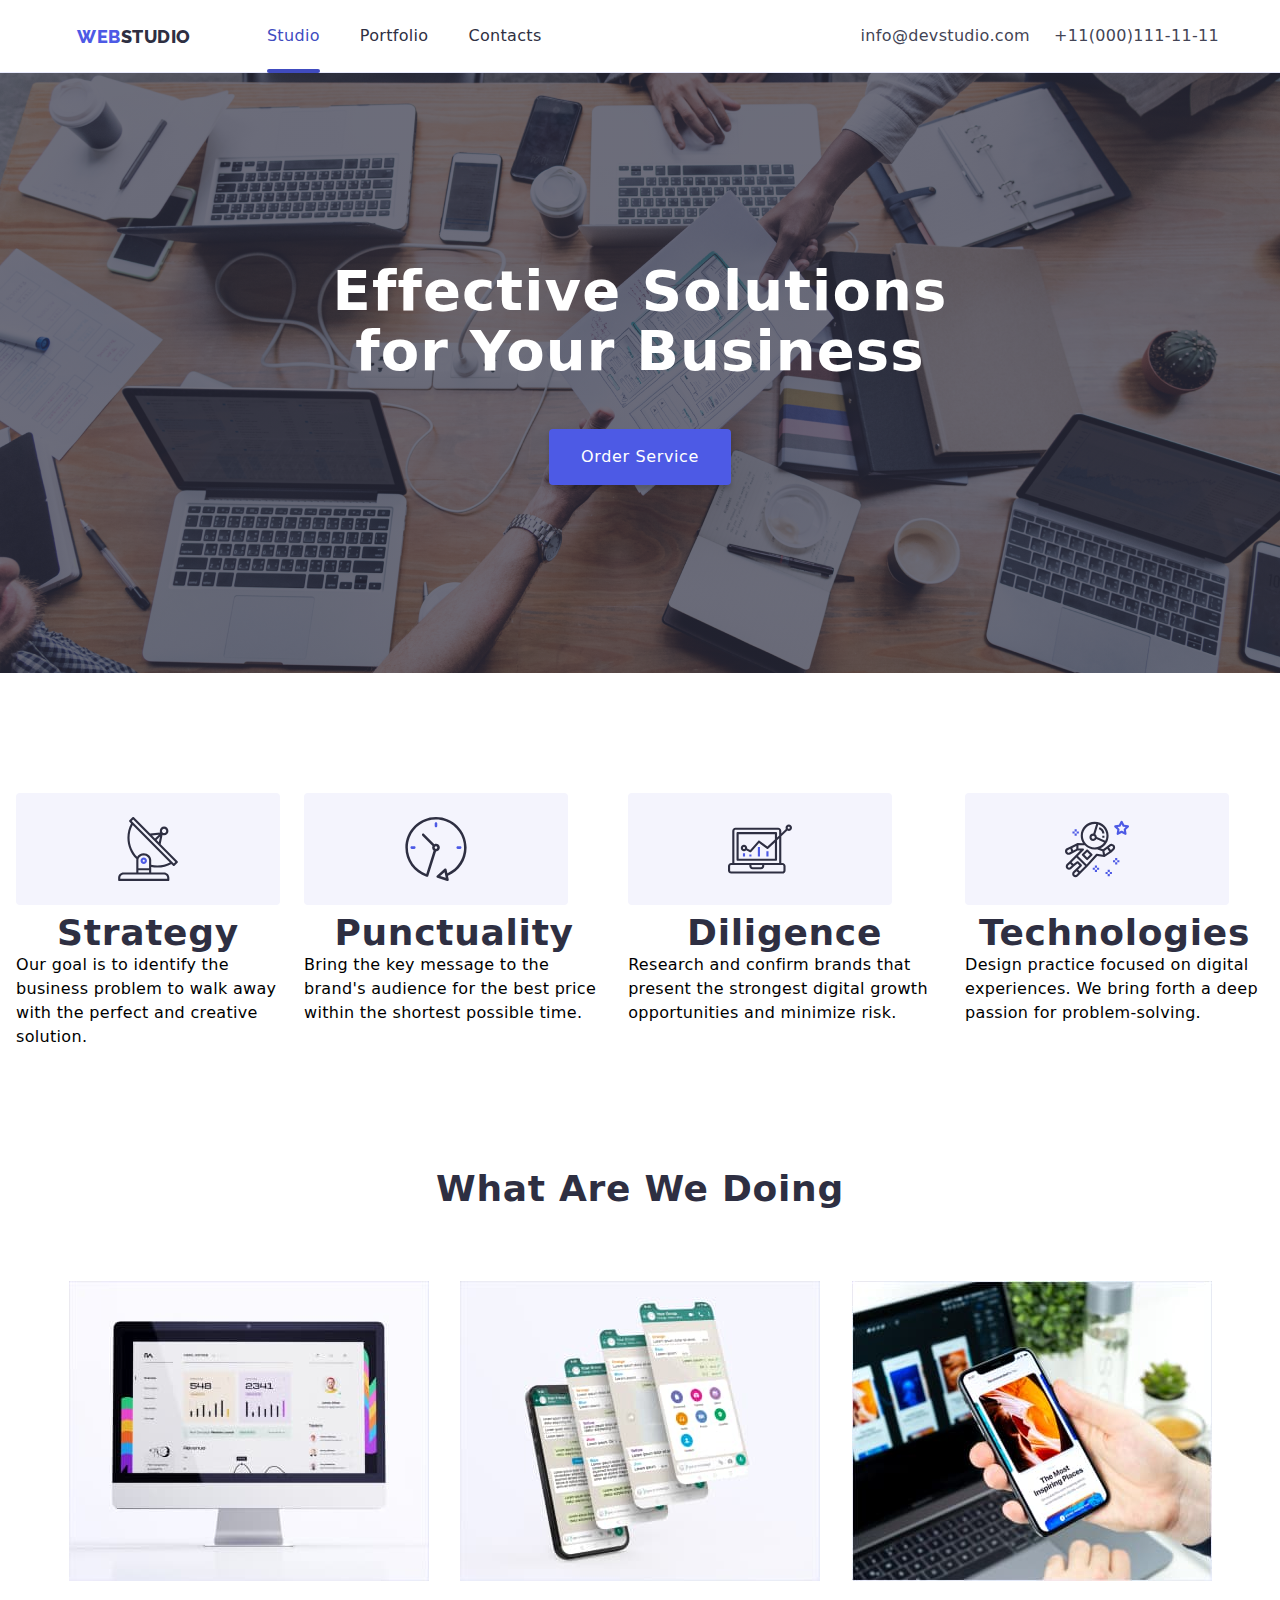
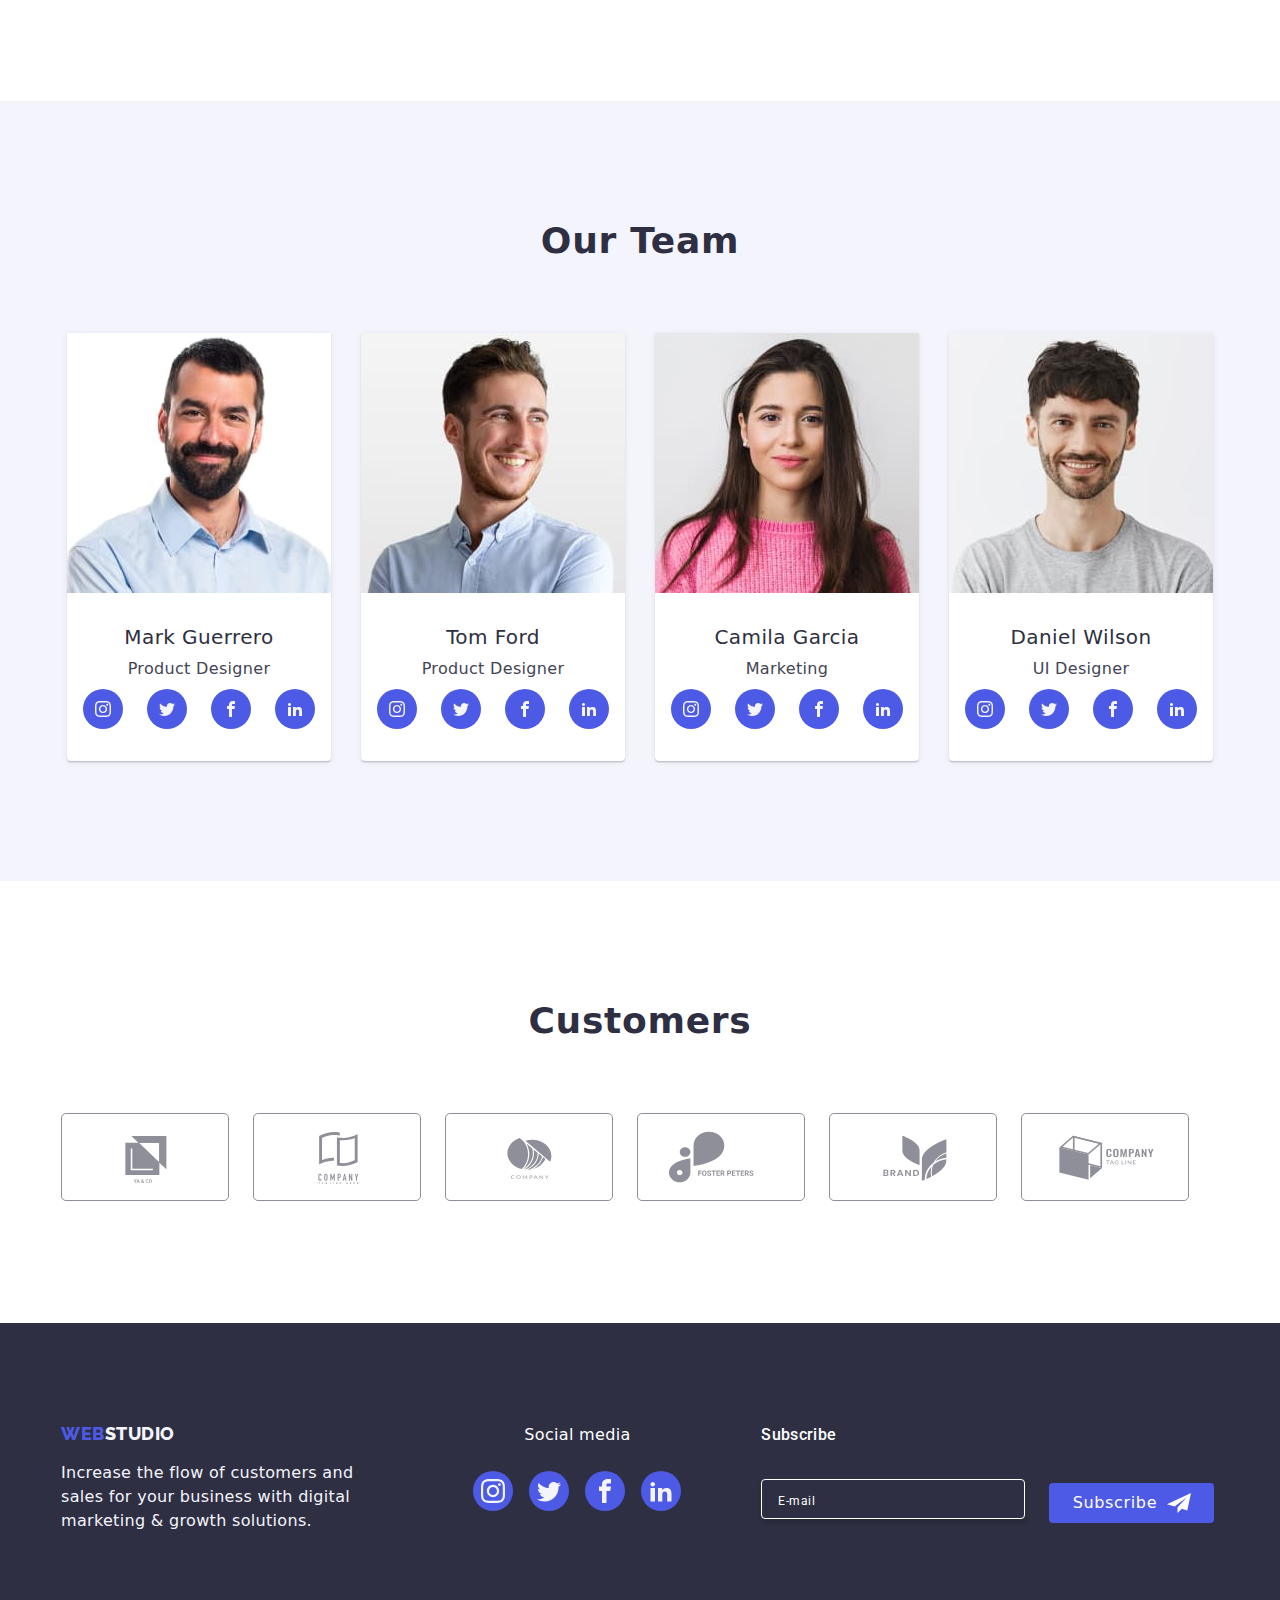
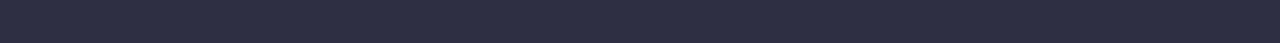
==== index.html @ 7d0b0506 "in prog1" ====
<!DOCTYPE html>
<html lang="en">
  <head>
    <meta charset="UTF-8" />
    <meta name="viewport" content="width=device-width, initial-scale=1.0" />
    <title>Homework 7</title>

    <!-- CSS -->
    <link rel="stylesheet" href="./css/styles.css" />

    <!-- FONTS -->
    <link
      href="https://fonts.googleapis.com/css2?family=Raleway:wght@800&family=Roboto:wght@400;500;700;900&display=swap"
      rel="stylesheet"
    />

    <!-- CSS Normalize -->
    <link
      rel="stylesheet"
      href="https://cdnjs.cloudflare.com/ajax/libs/modern-normalize/2.0.0/modern-normalize.min.css"
    />
  </head>
  <body>
    <header class="header">
      <div class="container header-container">
        <nav class="header-nav">
          <a href="./index.html" class="header-logo link">
            <span class="header-logo-web">WEB</span>STUDIO
          </a>
          <ul class="header-list list">
            <li class="header-list-item">
              <a class="header-link link current" href="./index.html"
                >Studio</a
              >
            </li>
            <li class="header-list-item">
              <a class="header-link link" href="./portfolio.html">Portfolio</a>
            </li>
            <li class="header-list-item">
              <a class="header-link link" href="#">Contacts</a>
            </li>
          </ul>
        </nav>

        <ul class="header-contacts list">
          <li class="header-contatcs-item">
            <a
              class="header-contacts-link link"
              href="mailto:info@devstudio.com"
              >info@devstudio.com</a
            >
          </li>
          <li class="header-contacts-item">
            <a class="header-contacts-link link" href="tel:+110001111111"
              >+11(000)111-11-11</a
            >
          </li>
        </ul>

        <!-- Hamburger Menu Open -->
      <button
        class="menu-toggle js-open-menu"
        aria-expanded="false"
        aria-controls="mobile-menu"
      >
        <svg class="menu-icon" width="32" height="32">
          <use href="./images/icons.svg#icon-hamburger-open"></use>
        </svg>
      </button>

      <!-- Hamburger Menu Close Icon and Navigation -->
      <div class="menu-container js-menu-container" id="mobile-menu">
        <!-- Hamburger Menu Close Icon -->
        <button class="menu-toggle js-close-menu">
          <svg width="32" height="32">
            <use href="./images/icons.svg#icon-hamburger-close"></use>
          </svg>
        </button>

        <!-- Mobile Navigation -->
        <ul class="mob-menu-list list">
            <li class="mob-menu-list-item">
              <a class="mob-menu-link link current" href="./index.html"
                >Studio</a
              >
            </li>
            <li class="mob-menu-list-item">
              <a class="mob-menu-link link" href="./portfolio.html">Portfolio</a>
            </li>
            <li class="mob-menu-list-item">
              <a class="mob-menu-link link" href="#">Contacts</a>
            </li>
          </ul>

          <!-- Mobile Contacts Address -->
          <ul class="mob-contacts list">
          <li class="mob-contacts-item">
            <a class="mob-contacts-link current link" href="tel:+110001111111"
              >+11(000)111-11-11</a
            >
          </li>
          <li class="mob-contacts-item">
            <a
              class="mob-contacts-link link"
              href="mailto:info@devstudio.com"
              >info@devstudio.com</a
            >
          </li>
        </ul>

        <!-- Mobile Social list -->
        <ul class="mob-social list">
                  <li class="mob-social-list">
                    <a
                      class="mob-social-link link"
                      href="https://instagram.com"
                      target="_blank"
                      rel="noopener noreferrer"
                    >
                      <svg class="mob-social-link-box" width="32" height="32">
                        <use href="./images/icons.svg#instagram"></use>
                      </svg>
                    </a>
                  </li>
                  <li class="mob-social-list">
                    <a
                      class="mob-social-link link"
                      href="https://twitter.com"
                      target="_blank"
                      rel="noopener noreferrer"
                    >
                      <svg class="mob-social-link-box" width="32" height="32">
                        <use href="./images/icons.svg#twitter"></use>
                      </svg>
                    </a>
                  </li>
                  <li class="mob-social-list">
                    <a
                      class="mob-social-link link"
                      href="https://facebook.com"
                      target="_blank"
                      rel="noopener noreferrer"
                    >
                      <svg class="mob-social-link-box" width="32" height="32">
                        <use href="./images/icons.svg#facebook"></use>
                      </svg>
                    </a>
                  </li>
                  <li class="mob-social-list">
                    <a
                      class="mob-social-link link"
                      href="https://linkedin.com"
                      target="_blank"
                      rel="noopener noreferrer"
                    >
                      <svg class="mob-social-link-box" width="32" height="32">
                        <use href="./images/icons.svg#linkedin"></use>
                      </svg>
                    </a>
                  </li>
                </ul>
      </div>
    </header>
    <main>
      <!--Section 1-->
      <section class="hero hero-section">
        <div class="container hero-container">
          <h1 class="hero-title">
            Effective Solutions<br />
            for Your Business
          </h1>

          <button class="hero-button button" type="button" data-modal-open>
            Order Service
          </button>
        </div>
      </section>
      <!--Section 2-->
      <section class="section">
        <div class="container benefits-container">
          <ul class="section-list benefits-list list">
            <li class="section-item benefits-item">
              <div class="benefits-svg-box">
                <svg class="benefits-icon-svg" width="64" height="64">
                  <use href="./images/icons.svg#antenna"></use>
                </svg>
              </div>
              <h3 class="section-item-title title">Strategy</h3>
              <p class="section-item-text text">
                Our goal is to identify the business problem to walk away with
                the perfect and creative solution.
              </p>
            </li>
            <li class="section-item">
              <div class="benefits-svg-box">
                <svg lass="benefits-icon-svg" width="64" height="64">
                  <use href="./images/icons.svg#clock"></use>
                </svg>
              </div>
              <h3 class="section-item-title title">Punctuality</h3>
              <p class="section-item-text text">
                Bring the key message to the brand's audience for the best price
                within the shortest possible time.
              </p>
            </li>
            <li class="section-item">
              <div class="benefits-svg-box">
                <svg lass="benefits-icon-svg" width="64" height="64">
                  <use href="./images/icons.svg#diagram"></use>
                </svg>
              </div>
              <h3 class="section-item-title title">Diligence</h3>
              <p class="section-item-text text">
                Research and confirm brands that present the strongest digital
                growth opportunities and minimize risk.
              </p>
            </li>
            <li class="section-item">
              <div class="benefits-svg-box">
                <svg lass="benefits-icon-svg" width="64" height="64">
                  <use href="./images/icons.svg#astronaut"></use>
                </svg>
              </div>
              <h3 class="section-item-title title">Technologies</h3>
              <p class="section-item-text text">
                Design practice focused on digital experiences. We bring forth a
                deep passion for problem-solving.
              </p>
            </li>
          </ul>
        </div>
      </section>
      <!--Section 3-->
      <section class="section section-no-top-padding">
        <div class="container">
          <h2 class="section-title title">What Are We Doing</h2>
          <ul class="section-list list">
            <li class="section-item">
              <img
                src="./images/Monitor.jpg"
                alt="monitor with graphs and charts"
                width="360"
                height="300"
              />
            </li>
            <li class="section-item">
              <img
                src="./images/mobilephone.jpg"
                alt="mobile phone"
                width="360"
                height="300"
              />
            </li>
            <li class="section-item">
              <img
                src="./images/laptopandphone.jpg"
                alt="laptop and phone"
                width="360"
                height="300"
              />
            </li>
          </ul>
        </div>
      </section>
      <!--Section 4-->
      <section class="section section-grey">
        <div class="container team-container">
          <h2 class="section-title title">Our Team</h2>
          <ul class="section-list list">
            <li class="section-list-item">
              <img
                srcset="./images/Mark.jpg 1x,
                ./images/Mark-@2x.jpg 2x"

                src="./images/Mark.jpg"
                alt="Mark Guererro"
                width="264"
                height="260"
              />
              <div class="section-item-wrap">
                <h3 class="section-item-name title">Mark Guerrero</h3>
                <p class="section-item-position text">Product Designer</p>
                <ul class="team-social list">
                  <li class="team-social-list">
                    <a
                      class="team-social-link link"
                      href="https://instagram.com"
                      target="_blank"
                      rel="noopener noreferrer"
                    >
                      <svg class="team-social-link-box" width="32" height="32">
                        <use href="./images/icons.svg#instagram"></use>
                      </svg>
                    </a>
                  </li>
                  <li class="team-social-list">
                    <a
                      class="team-social-link link"
                      href="https://twitter.com"
                      target="_blank"
                      rel="noopener noreferrer"
                    >
                      <svg class="team-social-link-box" width="32" height="32">
                        <use href="./images/icons.svg#twitter"></use>
                      </svg>
                    </a>
                  </li>
                  <li class="team-social-list">
                    <a
                      class="team-social-link link"
                      href="https://facebook.com"
                      target="_blank"
                      rel="noopener noreferrer"
                    >
                      <svg class="team-social-link-box" width="32" height="32">
                        <use href="./images/icons.svg#facebook"></use>
                      </svg>
                    </a>
                  </li>
                  <li class="team-social-list">
                    <a
                      class="team-social-link link"
                      href="https://linkedin.com"
                      target="_blank"
                      rel="noopener noreferrer"
                    >
                      <svg class="team-social-link-box" width="32" height="32">
                        <use href="./images/icons.svg#linkedin"></use>
                      </svg>
                    </a>
                  </li>
                </ul>
              </div>
            </li>
            <!--  -->
            <li class="section-list-item">
              <img
                srcset="./images/Tom.jpg 1x,
                ./images/Tom-@2x.jpg 2x"

                src="./images/Tom.jpg"
                alt="Tom Ford"
                width="264"
                height="260"
              />
              <div class="section-item-wrap">
                <h3 class="section-item-name title">Tom Ford</h3>
                <p class="section-item-position text">Product Designer</p>
                <ul class="team-social list">
                  <li class="team-social-list">
                    <a href="#" class="team-social-link">
                      <svg class="team-social-link-box">
                        <use href="./images/icons.svg#instagram"></use>
                      </svg>
                    </a>
                  </li>
                  <li class="">
                    <a href="#" class="team-social-link">
                      <svg class="team-social-link-box">
                        <use href="./images/icons.svg#twitter"></use>
                      </svg>
                    </a>
                  </li>
                  <li class="">
                    <a href="#" class="team-social-link">
                      <svg class="team-social-link-box">
                        <use href="./images/icons.svg#facebook"></use>
                      </svg>
                    </a>
                  </li>
                  <li class="">
                    <a href="#" class="team-social-link">
                      <svg class="team-social-link-box">
                        <use href="./images/icons.svg#linkedin"></use>
                      </svg>
                    </a>
                  </li>
                </ul>
              </div>
            </li>
            <li class="section-list-item">
              <img
                srcset="./images/Camila.jpg 1x,
                ./images/Camila-@2x.jpg 2x"

                src="./images/Camila.jpg"
                alt="Camila Garcia"
                width="264"
                height="260"
              />
              <div class="section-item-wrap">
                <h3 class="section-item-name title">Camila Garcia</h3>
                <p class="section-item-position text">Marketing</p>
                <ul class="team-social list">
                  <li class="">
                    <a href="#" class="team-social-link">
                      <svg class="team-social-link-box" width="32" height="32">
                        <use href="./images/icons.svg#instagram"></use>
                      </svg>
                    </a>
                  </li>
                  <li class="">
                    <a href="#" class="team-social-link">
                      <svg class="team-social-link-box" width="32" height="32">
                        <use href="./images/icons.svg#twitter"></use>
                      </svg>
                    </a>
                  </li>
                  <li class="">
                    <a href="#" class="team-social-link">
                      <svg class="team-social-link-box" width="32" height="32">
                        <use href="./images/icons.svg#facebook"></use>
                      </svg>
                    </a>
                  </li>
                  <li class="">
                    <a href="#" class="team-social-link">
                      <svg class="team-social-link-box" width="32" height="32">
                        <use href="./images/icons.svg#linkedin"></use>
                      </svg>
                    </a>
                  </li>
                </ul>
              </div>
            </li>
            <li class="section-list-item">
              <img
                srcset="./images/Daniel.jpg 1x,
                ./images/Daniel@2x.jpg 2x"

                src="./images/Daniel.jpg"
                alt="Daniel Wilson"
                width="264"
                height="260"
              />
              <div class="section-item-wrap">
                <h3 class="section-item-name title">Daniel Wilson</h3>
                <p class="section-item-position text">UI Designer</p>
                <ul class="team-social list">
                  <li class="">
                    <a href="#" class="team-social-link">
                      <svg class="team-social-link-box" width="32" height="32">
                        <use href="./images/icons.svg#instagram"></use>
                      </svg>
                    </a>
                  </li>
                  <li class="">
                    <a href="#" class="team-social-link">
                      <svg class="team-social-link-box" width="32" height="32">
                        <use href="./images/icons.svg#twitter"></use>
                      </svg>
                    </a>
                  </li>
                  <li class="">
                    <a href="#" class="team-social-link">
                      <svg class="team-social-link-box" width="32" height="32">
                        <use href="./images/icons.svg#facebook"></use>
                      </svg>
                    </a>
                  </li>
                  <li class="">
                    <a href="#" class="team-social-link">
                      <svg class="team-social-link-box" width="32" height="32">
                        <use href="./images/icons.svg#linkedin"></use>
                      </svg>
                    </a>
                  </li>
                </ul>
              </div>
            </li>
          </ul>
        </div>
      </section>

      <!-- Customers Section -->
<section class="section">
    <div class="container">
      <h2 class="section-title customers-title">Customers</h2>
    <ul class="customers-list list">
    <li class="customers-list-item">
     <a class="customers-box link" href="">
      <svg class="customers-box-svg">
        <use href="./images/icons.svg#customer-1"></use>
      </svg>
     </a> 
    </li>

    <li class="customers-list-item">
     <a class="customers-box" href="">
      <svg class="customers-box-svg">
        <use href="./images/icons.svg#customer-2"></use>
      </svg>
     </a> 
    </li>

    <li class="customers-list-item">
     <a class="customers-box" href="">
      <svg class="customers-box-svg">
        <use href="./images/icons.svg#customer-3"></use>
      </svg>
     </a> 
    </li>

    <li class="customers-list-item">
     <a class="customers-box" href="">
      <svg class="customers-box-svg">
        <use href="./images/icons.svg#customer-4"></use>
      </svg>
     </a> 
    </li>

    <li class="customers-list-item">
     <a class="customers-box" href="">
      <svg class="customers-box-svg" >
        <use href="./images/icons.svg#customer-5"></use>
      </svg>
     </a> 
    </li>
    <li class="customers-list-item">
     <a class="customers-box" href="">
      <svg class="customers-box-svg">
        <use href="./images/icons.svg#customer-6"></use>
      </svg>
     </a> 
    </li>
    </div>
  </ul>
</section>
    </main>
  </body>
  <!--Footer-->
  <footer class="footer">
    <div class="footer-container container">
      <div class="footer-logo-wrapper list">
        <li class="footer-list-item">
      <a href="./index.html" class="footer-logo link">
        <span class="footer-logo-web">WEB</span>STUDIO
      </a>
      <p class="footer-text text">
        Increase the flow of customers and<br />
        sales for your business with digital<br />
        marketing & growth solutions.
      </p>
        </li>
      </div>
      <div class="footer-socials">
        <p class="footer-socials-text text">Social media</p>
      <ul class="footer-list list">
        <li class="footer-socials-list">
          <a href="#" class="footer-socials-link">
            <svg class="footer-socials-link-box" width="32" height="32">
              <use href="./images/icons.svg#instagram"></use>
            </svg>
          </a>
        </li>

        <li class="footer-socials-list">
          <a href="#" class="footer-socials-link">
            <svg class="footer-socials-link-box" width="32" height="32">
              <use href="./images/icons.svg#twitter"></use>
            </svg>
          </a>
        </li>

        <li class="footer-socials-list">
          <a href="#" class="footer-socials-link">
            <svg class="footer-socials-link-box" width="32" height="32">
              <use href="./images/icons.svg#facebook"></use>
            </svg>
          </a>
        </li>

        <li class="footer-socials-list">
          <a href="#" class="footer-socials-link">
            <svg class="footer-socials-link-box" width="32" height="32">
              <use href="./images/icons.svg#linkedin"></use>
            </svg>
          </a>
        </li>
      </ul>
      </div>
    

    <!-- FOOTER FORM -->
    <div class="footer-form-part form">
      <p class="footer-form-label">Subscribe</p>
    <form class="footer-form" name="footer-form">
      <!-- Email -->
          <label class="footer-form-field">  
            <input class="footer-form-input" 
            type="email" 
            name="user-email" 
            placeholder="E-mail"
            required/> 
          </label>
        
      <!-- Footer Form Button -->
        <button class="footer-form-button button" type="submit">
        Subscribe
            <svg class="footer-subscribe-icon" width="24" height="24">
              <use href="./images/icons.svg#subscribe-icon"></use>
            </svg>
        </button>
    </form>
    </div>
    </div>
</footer>

<!-- MODAL -->
    <div class="backdrop is-hidden" data-modal>
      <div class="modal">
        <button type="button" class="modal-close" data-modal-close>
          <svg class="modal-close-icon" width="8" height="8">
            <use href="./images/icons.svg#icon-close"></use>
          </svg>
        </button>
       
        <!-- Modal form -->
        <p class="modal-title">Leave your contacts and we will call you back</p>
        <form class="modal-form" name="modal-form">
          <!-- Name -->
          <label class="form-field">
            <span class="form-label">Name</span>
            <input 
            class="form-input" 
            type="text" 
            name="user-name" required/>
            <svg class="form-icon" width="18" height="18">
              <use href="./images/icons.svg#icon-name"></use>
            </svg>
          </label>

          <!-- Phone -->
          <label class="form-field">
            <span class="form-label">Phone</span>
            <input class="form-input" type="tel" name="user-phone" required/>
            <svg class="form-icon" width="18" height="18">
              <use href="./images/icons.svg#icon-phone"></use>
            </svg>
          </label>

          <!-- Email -->
          <label class="form-field">
            <span class="form-label">Email</span>
            <input class="form-input" type="email" name="user-email" required/>
            <svg class="form-icon" width="18" height="18">
              <use href="./images/icons.svg#icon-email"></use>
            </svg>
          </label>

          <!--  Comments -->
          <label class="form-field">
            <span class="form-label">Comments</span>
            <textarea
              class="form-textarea"
              name="user-feedback"
              rows="8"
              placeholder="Text input"
            ></textarea>
          </label>

          <!-- Terms and Privacy Policy -->
          <label class="form-agreement">
            <input class="form-checkbox visually-hidden" type="checkbox" 
            name="user-terms"/>
            <svg class="form-checkbox-icon" width="16" height="16">
              <use href="./images/icons.svg#icon-checkbox"></use>
            </svg>
            <span class="form-term-accept">I accept the terms and conditions of the
              <a class="form-terms" href="">Privacy Policy</a></span>
          </label>

          <!-- Form Button -->
          <button class="button button-center" type="submit">Send</button>
        </form>
      </div>
    </div>

    <!-- MODAL SCRIPT -->
    <script src="./js/modal.js"></script>

    <!-- HAMBURGER MENU SCRIPT -->
    <script src="./js/mobile-menu.js"></script>

     <!-- AOS SCRIPTS -->
    <script src="https://unpkg.com/aos@2.3.1/dist/aos.js"></script>

    <!-- INITIALIZE AOS -->
    <script>
      AOS.init();
    </script>

</body>
</html>
---- css/styles.css ----
/* CSS Variable */
:root {
  --iris-color: #4d5ae5;
  --navyblue-color: #2e2f42;
  --slate-color: #434455;
  --white-color: #ffffff;
  --cloud-color: #f4f4fd;
  --ocean-color: #404bbf;
  --cornflower-color: #e7e9fc;
  --dairy-color: #fcfcfc;
  --lightslate-color: #8e8f99;
}

/* CSS Reset */
p,
h1,
h2,
h3,
h4,
h5,
h6 {
  margin: 0;
}
ul,
ol {
  margin: 0;
  padding: 0;
}
img {
  display: block;
  /* width: 100% --> the image will take up the full width of its parent container */
  width: 100%;
  /* max-width: 100% --> ensures that the image will not exceed its original size */
  max-width: 100%;
  height: auto;
}
/* END of CSS Reset */

.container {
  /* mobile first approah */
  width: 428px;
  /* padding-left: 15px;
  padding-right: 15px; */
  margin: 0 auto;
  /* border: 2px solid red; */

  @media screen and (min-width: 768px) {
    width: 768px;
  }

  @media screen and (min-width: 1158px) {
    width: 1158px;
  }

  /* width: 1158px;
  padding: 0 15px;
  margin: 0 auto; */
}

body {
  font-family: "Roboto", sans-serif;
  font-size: 16px;
  font-style: normal;
  font-weight: 400;
  line-height: 24px;
  letter-spacing: 0.32px;
}
/* Gen. Styles */
.list {
  list-style: none;
}
.link {
  text-decoration: none;
  color: var(--navyblue-color);
}
.button {
  cursor: pointer;
  background-color: var(--iris-color);
  border-radius: 4px;
  font-size: 16px;
  font-style: normal;
  font-weight: 500;
  line-height: 24px;
  letter-spacing: 0.64px;
  border: none;
  display: flex;
  align-items: center;
}

.section-title {
  font-size: 36px;
  font-style: normal;
  font-weight: 700;
  line-height: 40px;
  letter-spacing: 0.72px;
  text-transform: capitalize;
}
.title {
  font-size: 20px;
  font-weight: 500;
  letter-spacing: 0.4px;
}
/* Header */
.header {
  background-color: var(--white-color);
  border-bottom: 1px solid var(--cornflower-color);
}

.header-container {
  display: flex;
  align-items: center;
  justify-content: space-between;
  height: 70px;
  margin-left: 16px;

  @media screen and (min-width: 768px) {
    height: 72px;
  }

  @media screen and (min-width: 1158px) {
    margin-left: auto;
  }
}

.header-nav {
  display: flex;
  align-items: center;
}

.header-list {
  display: none;

  @media screen and (min-width: 768px) {
    display: flex;
    margin-left: 120px;
    gap: 40px;
  }

  @media screen and (min-width: 1158px) {
    display: flex;
    gap: 40px;
    margin-left: 76px;
  }
}

.header-logo {
  color: var(--navyblue-color);
  font-family: "Raleway", sans-serif;
  font-size: 18px;
  font-style: normal;
  font-weight: 800;
  line-height: 21px;
  letter-spacing: 0.54px;
  text-transform: uppercase;
  transition: color 250ms cubic-bezier(0.4, 0, 0.2, 1);
  margin-left: 16px;
}
.header-logo:hover,
.header-logo:focus {
  color: var(--iris-color);
}
.header-logo-web {
  color: var(--iris-color);
}

.current {
  position: relative;
  color: var(--ocean-color);
}

.current::after {
  border: 2px solid var(--ocean-color);
  background-color: var(--ocean-color);
  border-radius: 2px;
}

.header-link {
  font-weight: 500;
  display: block;
  padding: 24px 0;
  transition: color 250ms cubic-bezier(0.4, 0, 0.2, 1);
  position: relative;
}

.header-link:hover,
.header-link:focus {
  color: var(--ocean-color);
}

.header-link:after {
  content: "";
  position: absolute;
  width: 100%;
  height: 4px;
  bottom: -1px;
  left: 0;
  border-radius: 2px;
  transition: background-color 250ms cubic-bezier(0.4, 0, 0.2, 1),
    border 250ms cubic-bezier(0.4, 0, 0.2, 1);
  border: 2px solid transparent;
}

.header-link:hover:after {
  bottom: -1px;
  background-color: var(--ocean-color);
  border: 2px solid var(--ocean-color);
}

.header-contacts {
  display: none;

  @media screen and (min-width: 768px) {
    display: flex;
    flex-direction: column;
    justify-content: center;
    text-align: center;
    margin-left: 122px;
  }
  @media screen and (min-width: 1158px) {
    display: flex;
    flex-direction: row;
    justify-content: center;

    gap: 24px;
  }
}

.header-contacts-link {
  display: block;
  /* padding: 24px 0; */
  color: var(--slate-color);
  transition: color 250ms cubic-bezier(0.4, 0, 0.2, 1);

  @media screen and (min-width: 1158px) {
    padding: 24px 0;
  }
}

.header-contacts-link:hover,
.header-contacts-link:focus {
  color: var(--iris-color);
}

/* Hero section */
.hero {
  background-color: var(--navyblue-color);
}

.hero-container {
  display: flex;
  flex-direction: column;
  align-items: center;
}

.hero-section {
  padding-top: 188px;
  padding-bottom: 188px;
  background-image: linear-gradient(
      to right,
      rgba(46, 47, 66, 0.7),
      rgba(46, 47, 66, 0.7)
    ),
    url(../images/hero-bg-m.jpg);
  background-repeat: no-repeat;
  background-position: center;
  background-size: cover;

  /* Mobile 2x */
  @media (min-device-pixel-ratio: 2),
    (min-resolution: 192dpi),
    (min-resolution: 2dppx) {
    background-image: url(../images/hero-bg-m@2x.jpg);
  }

  /* Tablet */
  @media screen and (min-width: 768px) {
    background-image: linear-gradient(
        to right,
        rgba(46, 47, 66, 0.7),
        rgba(46, 47, 66, 0.7)
      ),
      url(../images/hero-bg-t.jpg);
    background-repeat: no-repeat;
    background-position: center;
    background-size: cover;

    /* Tablet 2x */
    @media (min-device-pixel-ratio: 2),
      (min-resolution: 192dpi),
      (min-resolution: 2dppx) {
      background-image: url(../images/hero-bg-t@2x.jpg);
    }
  }

  /* Desktop */
  @media screen and (min-width: 1158px) {
    background-image: linear-gradient(
        to right,
        rgba(46, 47, 66, 0.7),
        rgba(46, 47, 66, 0.7)
      ),
      url(../images/hero-bg-d.png);
    background-repeat: no-repeat;
    background-position: center;
    background-size: cover;

    /* Desktop 2x */
    @media (min-device-pixel-ratio: 2),
      (min-resolution: 192dpi),
      (min-resolution: 2dppx) {
      background-image: url(../images/hero-bg-d@2x.jpg);
    }
  }
}

.hero-title {
  color: var(--white-color);
  font-size: 36px;
  /* font-size: 56px; */
  font-weight: 700;
  line-height: 60px;
  letter-spacing: 1.12px;
  text-align: center;
  margin-bottom: 48px;

  @media screen and (min-width: 768px) {
    font-size: 56px;
  }
  @media screen and (min-width: 1158px) {
    font-size: 56px;
  }
}

.hero-section-button {
  display: flex;
  align-items: center;
}

.hero-button {
  color: var(--white-color);
  font-family: inherit;
  border: 0;
  box-shadow: 0px 4px 4px 0px rgba(0, 0, 0, 0.15);
  padding: 16px 32px;
  align-items: center;
  gap: 10px;
  transition: background-color 250ms cubic-bezier(0.4, 0, 0.2, 1),
    box-shadow 250ms cubic-bezier(0.4, 0, 0.2, 1);
}

.hero-button:hover,
.hero-button:focus {
  background: var(--ocean-color);
  box-shadow: 0px 4px 4px 0px rgba(0, 0, 0, 0.15);
}

/*  section 2-3*/
.section {
  padding-top: 96px;
  padding-bottom: 96px;

  @media screen and (min-width: 1158px) {
    padding-top: 120px;
    padding-bottom: 120px;
  }

  background-color: var(--white-color);
  /* padding-top: 120px;
  padding-bottom: 120px; */
}

.section-list-wrap {
  display: flex;
  flex-direction: column;
}

.section-list {
  display: flex;
  justify-content: center;
  flex-wrap: wrap;
  gap: 72px;
  text-align: start;
  flex-direction: flex-start;

  @media screen and (min-width: 768px) {
    flex-wrap: wrap;
    /* width: calc((100% - 60px) / 2); */
  }

  @media screen and (min-width: 1158px) {
    flex-wrap: nowrap;
    display: flex;
    justify-content: space-evenly;
    gap: 24px;
  }
}

.section-list-container {
  display: flex;
  justify-content: space-evenly;
}

.section-title {
  color: var(--navyblue-color);
  font-size: 36px;
  font-style: normal;
  font-weight: 700;
  line-height: 40px;
  letter-spacing: 0.72px;
  text-transform: capitalize;
  text-align: center;
  margin-bottom: 72px;
}

.section-no-top-padding {
  display: none;

  @media screen and (min-width: 1158px) {
    display: inherit;
    padding-top: 0;
  }
}

.benefits-container {
  width: 100%;
  padding: 0 16px;
}

.benefits-list {
  display: flex;
  /* flex-direction: column; */
  /* width: calc((100% - px) / 2); */
}

.benefits-item {
  width: calc((100% - 60px) / 2);

  @media screen and (min-width: 768px) {
    width: calc((100% - 30px) / 2);
  }
}

.section-item-title {
  color: var(--navyblue-color);
  justify-content: center;
  text-align: center;

  font-size: 36px;
  font-weight: 700;
  line-height: 40px; /* 111.111% */
  letter-spacing: 0.72px;

  @media screen and (min-width: 768px) {
  }
  @media screen and (min-width: 1158px) {
  }
}

.section-item-name {
  display: flex;
  width: 100%;
  flex-direction: column;
  justify-content: space-evenly;
  align-items: center;
  gap: 8px;
  margin-bottom: 8px;
}

.section-item-position {
  display: flex;
  flex-direction: column;
  justify-content: center;
  align-items: center;
}

.section-list-item {
  background-color: var(--white-color);
  border-radius: 0px 0px 4px 4px;
  box-shadow: 0px 2px 1px 0px rgba(46, 47, 66, 0.08),
    0px 1px 1px 0px rgba(46, 47, 66, 0.16),
    0px 1px 6px 0px rgba(46, 47, 66, 0.08);
}

.benefits-svg-box {
  display: none;

  @media screen and (min-width: 1158px) {
    width: 264px;
    height: 112px;
    background-color: var(--cloud-color);
    display: flex;
    justify-content: center;
    align-items: center;
    border-radius: 4px;
    margin-bottom: 8px;
  }
}

.team-social {
  display: flex;
  justify-content: center;
  gap: 24px;
  margin-top: 8px;
}

.team-social-link-box {
  fill: currentColor;
  width: 16px;
  height: 16px;
}

.team-social-link {
  width: 40px;
  height: 40px;
  border-radius: 50%;
  display: flex;
  align-items: center;
  justify-content: center;
  color: var(--cloud-color);
  background-color: var(--iris-color);
  transition: background-color 250ms cubic-bezier(0.4, 0, 0.2, 1);
}

.team-social-link:hover,
.team-social-link:focus {
  background-color: var(--ocean-color);
}

.team-container {
  flex-direction: column;
  justify-content: center;
  align-items: center;
  gap: 32px;
}

.section-item-wrap {
  padding-top: 32px;
  padding-bottom: 32px;
  gap: 32px;
  width: 100%;
  text-align: center;
}

/* section 4 */
.section-grey {
  background-color: var(--cloud-color);
}

.section-item {
  background-color: var(--white-color);
  /* display: flex;
  width: calc((100% - 40px) / 3);
  flex-direction: column;
  align-items: flex-start;
  gap: 8px; */
}

.section-item-name {
  color: var(--navyblue-color);
}
.section-item-position {
  color: var(--slate-color);
}

/* Customers section */

.customers-title {
  color: var(--navyblue-color);
  display: flex;
  justify-content: center;
  align-items: center;
}

.customers-list {
  display: flex;
  gap: 24px;
  flex-wrap: wrap;

  @media screen and (min-width: 1158px) {
    flex-wrap: nowrap;
  }
}

.customers-list-item {
  /* width: calc((100% - 150px) / 6);
  height: 90px; */

  width: calc((100% - 30px) / 2);
  height: 90px;

  @media screen and (min-width: 768px) {
    width: calc((100% - 150px) / 3);
  }
  @media screen and (min-width: 1158px) {
    width: calc((100% - 150px) / 6);
  }
}

.customers-link {
  width: 100%;
  height: 100%;
  stroke-width: 0;
  stroke: currentColor;
}

.customers-box-svg {
  width: 104px;
  height: 56px;
  fill: currentColor;
}

.customers-box-svg:hover,
.customers-box-svg:focus {
  border-color: var(--ocean-color);
  color: var(--ocean-color);
}

.customers-box {
  width: 168px;
  height: 88px;
  border: 1px solid #8e8f99;
  border-radius: 5px;
  display: flex;
  justify-content: center;
  align-items: center;
  color: #8e8f99;
  transition: border-color 250ms cubic-bezier(0.4, 0, 0.2, 1),
    color 250ms cubic-bezier(0.4, 0, 0.2, 1);
}

.customers-box:hover,
.customers-box:focus {
  border-color: var(--ocean-color);
  color: var(--ocean-color);
}

/* footer section */
.footer {
  padding-top: 100px;
  padding-bottom: 100px;
  background-color: var(--navyblue-color);
}

.footer-container {
  /* display: block;
  justify-content: center;
  padding: 0 80px;
  align-items: center;
  width: 100%;
  gap: 72px; */

  @media screen and (min-width: 1158px) {
    display: flex;
    align-items: flex-start;
  }
}

.footer-logo {
  color: var(--cloud-color);
  font-family: "Raleway";
  font-size: 18px;
  font-style: normal;
  font-weight: 800;
  line-height: 21px;
  letter-spacing: 0.54px;
  text-transform: uppercase;
  transition: color 250ms cubic-bezier(0.4, 0, 0.2, 1);
}

.footer-logo:hover,
.footer-logo:focus {
  color: var(--iris-color);
}
.footer-logo-web {
  color: var(--iris-color);
}

.footer-list-item {
  display: block;
  justify-content: center;
  /* align-items: center; */
  @media screen and (min-width: 1158px) {
    display: flex;
    flex-direction: column;
    /* justify-content: center; */
    /* align-items: center; */
  }
}

.footer-text {
  color: var(--cloud-color);
  margin-top: 17px;
}

.footer-list {
  flex-wrap: wrap;
  display: flex;
  justify-content: center;
  gap: 16px;
  margin-top: 16px;

  @media screen and (min-width: 1158px) {
    flex-wrap: nowrap;
  }
}

.footer-socials {
  margin-left: 120px;
  /* margin: 76px 0; */

  @media screen and (min-width: 1158px) {
    /* margin: none; */
  }
}

.footer-socials-text {
  color: var(--white-color);
  display: flex;
  justify-content: center;
}

.footer-socials-link-box {
  width: 24px;
  height: 24px;
  fill: var(--cloud-color);
}

.footer-socials-link {
  width: 40px;
  height: 40px;
  border-radius: 50%;
  display: flex;
  align-items: center;
  justify-content: center;
  background-color: var(--iris-color);
  margin-top: 8px;
  transition: background-color 250ms cubic-bezier(0.4, 0, 0.2, 1);
}

.footer-socials-link:hover,
.footer-socials-link:focus {
  cursor: pointer;
  background-color: #31d0aa;
}

/* FOOTER FORM */

.footer-form {
  display: block;
  justify-content: center;
  align-items: center;
  margin-top: 16px;

  @media screen and (min-width: 1158px) {
    display: flex;
    justify-content: flex-start;
    align-items: center;
  }
}

.footer-form-part {
  margin-left: 80px;
}

.footer-form-field {
  /* display: inline-flex; */
  position: relative;
  justify-content: center;
  padding-top: 16px;
  padding-bottom: 24px;

  @media screen and (min-width: 1158px) {
    display: inline-flex;
  }
}

.footer-form-label {
  color: var(--white-color);
  font-family: Roboto;
  font-size: 16px;
  font-style: normal;
  font-weight: 500;
  line-height: 24px;
  letter-spacing: 0.32px;

  display: flex;
  justify-content: center;

  @media screen and (min-width: 1158px) {
    display: block;
    align-items: center;
    justify-content: center;
  }
}

.footer-form-input {
  border-radius: 4px;
  color: var(--white-color);
  border: 1px solid var(--white-color);
  background-color: transparent;
  box-shadow: 0px 4px 4px 0px rgba(0, 0, 0, 0.15);
  width: 264px;
  height: 40px;
  padding: 8px 16px;
}

.footer-form-input::placeholder {
  color: var(--white-color);
  font-family: Roboto;
  font-size: 12px;
  font-style: normal;
  font-weight: 400;
  line-height: 24px;
  letter-spacing: 0.48px;
}

.footer-form-button {
  color: var(--white-color);
  height: 40px;
  width: 165px;
  display: flex;
  justify-content: center;
  margin-left: 24px;
  transition: background-color 250ms cubic-bezier(0.4, 0, 0.2, 1);
}

.footer-form-button:hover,
.footer-form-button:focus {
  background-color: var(--ocean-color);
}

.footer-subscribe-button {
  justify-content: center;
  align-items: center;
  color: var(--white-color);
  border-radius: 4px;
  width: 165px;
  gap: 16px;
}

.footer-subscribe-icon {
  fill: currentColor;
  margin-left: 10px;
}

/* Portfolio page*/
/* Filters section */

.filters-container {
  display: flex;
  flex-direction: column;
  justify-content: flex-start;
  align-items: center;
}

.filters-list {
  display: flex;
  gap: 24px;
  margin-bottom: 72px;
  justify-content: center;
}

.filters-item {
  display: inline-flex;
}

.filters-button {
  color: var(--iris-color);
  background-color: var(--cloud-color);
  border-radius: 4px;
  border: 1px solid var(--cornflower-color);
  font-family: inherit;
  padding: 12px 24px;
  transition: background-color 250ms cubic-bezier(0.4, 0, 0.2, 1),
    color 250ms cubic-bezier(0.4, 0, 0.2, 1),
    border-color 250ms cubic-bezier(0.4, 0, 0.2, 1),
    box-shadow 250ms cubic-bezier(0.4, 0, 0.2, 1);
}

.filters-button:hover,
.filters-button:focus,
.filters-active {
  background-color: var(--ocean-color);
  color: var(--white-color);
  border-color: var(--ocean-color);
  box-shadow: 0px 2px 2px 0px rgba(0, 0, 0, 0.12),
    0px 2px 1px 0px rgba(0, 0, 0, 0.08), 0px 3px 1px 0px rgba(0, 0, 0, 0.1);
}

/* Services section */

.services-link {
  display: block;
  transition: box-shadow 250ms cubic-bezier(0.4, 0, 0.2, 1);
}

.services-link:hover,
.services-link:focus {
  box-shadow: 0px 2px 1px 0px rgba(46, 47, 66, 0.08),
    0px 1px 1px 0px rgba(46, 47, 66, 0.16),
    0px 1px 6px 0px rgba(46, 47, 66, 0.08);
}

.services-link-wrap {
  position: relative;
  overflow: hidden;
}

.services-link-text {
  position: absolute;
  top: 0;
  height: 100%;
  width: 100%;
  padding: 40px 32px;
  color: var(--cloud-color);
  background-color: var(--iris-color);
  transform: translateY(100%);
  transition: transform 250ms cubic-bezier(0.4, 0, 0.2, 1);
}

.services-item {
  transition: transform 250ms cubic-bezier(0.4, 0, 0.2, 1);
}

.services-link:hover .services-link-text {
  transform: translateY(0);
}

.services-link:focus .services-link-text {
  transform: translateY(0);
}

.services-list {
  background-color: var(--white-color);
  display: flex;
  flex-wrap: wrap;
  gap: 48px 24px;
}
.services-item {
  background: var(--white-color);
}
.services-title {
  color: var(--navyblue-color);
  margin-bottom: 8px;
}
.services-text {
  color: var(--slate-color);
}

.services-container {
  margin-top: 0;
}

.services-title-wrap {
  border: 1px solid var(--cornflower-color);
  padding: 32px 16px;
  border-top: none;
}

/* MODAL  WINDOW*/
.backdrop {
  position: fixed;
  top: 0;
  left: 0;
  width: 100%;
  height: 100%;
  background-color: rgba(0, 0, 0, 0.2);
  opacity: 1;
  transition: opacity 250ms cubic-bezier(0.4, 0, 0.2, 1);
}

.modal {
  position: absolute;
  top: 50%;
  left: 50%;
  width: 408px;
  padding: 72px 24px 24px 24px;
  background-color: var(--dairy-color);
  border-radius: 4px;
  box-shadow: 0px 2px 1px 0px rgba(0, 0, 0, 0.2),
    0px 1px 3px 0px rgba(0, 0, 0, 0.12), 0px 1px 1px 0px rgba(0, 0, 0, 0.14);

  transform: translate(-50%, -50%) scale(1);
  transition: transform 250ms cubic-bezier(0.4, 0, 0.2, 1),
    box-shadow 250ms cubic-bezier(0.4, 0, 0.2, 1),
    background-color 250ms cubic-bezier(0.4, 0, 0.2, 1);
}

.backdrop.is-hidden .modal {
  transform: translate(-50%, -50%) scale(0);
}

.modal-close {
  position: absolute;
  top: 24px;
  right: 24px;
  padding: 0;
  display: flex;
  justify-content: center;
  align-items: center;
  width: 24px;
  height: 24px;

  background-color: var(--cornflower-color);
  color: var(--navyblue-color);
  border: 1px solid rgba(0, 0, 0, 0.1);
  border-radius: 15px;
  cursor: pointer;

  transition: color 250ms cubic-bezier(0.4, 0, 0.2, 1),
    background-color 250ms cubic-bezier(0.4, 0, 0.2, 1),
    border 250ms cubic-bezier(0.4, 0, 0.2, 1);
}

.modal-close-icon {
  fill: currentColor;
}

.modal-close:hover,
.modal-close:focus {
  color: var(--white-color);
  background-color: var(--ocean-color);
  border: 1px solid var(--ocean-color);
}

.is-hidden {
  visibility: none;
  opacity: 0;
  pointer-events: none;
}

/* Modal Form */
.modal-title {
  text-align: center;
  color: var(--navyblue-color);
  margin-bottom: 30px;
  font-family: Roboto;
  font-size: 16px;
  font-style: normal;
  font-weight: 500;
  line-height: 24px;
  letter-spacing: 0.48px;
}

.modal-form {
  display: flex;
  flex-direction: column;
  align-items: center;
}

.form-field {
  display: block;
  position: relative;
  width: 100%;
  margin-bottom: 26px;
}

.form-label {
  position: absolute;
  top: -18px;
  color: var(--lightslate-color);
  font-size: 12px;
  font-style: normal;
  line-height: 14px;
  letter-spacing: 0.48px;
}

.form-input {
  display: block;
  width: 100%;
  height: 40px;
  background-color: var(--white-color);
  border-radius: 4px;
  border: 1px solid rgba(46, 47, 66, 0.4);
  padding: 11px 16px 11px 40px;
}

.form-textarea {
  display: block;
  width: 100%;
  padding: 8px 16px 11px 40px;
  font-size: 12px;
  line-height: 14px;
  letter-spacing: 0.48px;
  border-radius: 4px;
  border: 1px solid rgba(46, 47, 66, 0.4);
  transition: border 250ms cubic-bezier(0.4, 0, 0.2, 1);
}

.form-textarea {
  padding-left: 16px;
  resize: none;
}

.form-textarea::placeholder {
  color: rgba(46, 47, 66, 0.4);
}

.form-input:hover,
.form-textarea:hover,
.form-input:focus,
.form-textarea:focus {
  outline: none;
  border-color: var(--iris-color);
  transition: border-color 250ms cubic-bezier(0.4, 0, 0.2, 1);
}

/* Form Icons */
.form-icon {
  position: absolute;
  top: 50%;
  left: 12px;
  transform: translateY(-50%);
  fill: var(--navyblue-color);
  transition: fill 250ms cubic-bezier(0.4, 0, 0.2, 1);
}

/* "+" icon means adjacent sibling selector */
.form-input:hover + .form-icon,
.form-input:focus + .form-icon {
  fill: var(--iris-color);
}

.form-agreement {
  display: flex;
  justify-content: center;
  align-items: center;
  margin-bottom: 34px;
}

.form-checkbox {
  margin-left: -30px;
}

.visually-hidden {
  opacity: 0;
  pointer-events: none;
}

.form-checkbox-icon {
  fill: none;
  stroke-width: 1px;
  border: 1px solid rgba(46, 47, 66, 0.4);
  border-radius: 2px;
  transition: border-color 250ms cubic-bezier(0.4, 0, 0.2, 1),
    background-color 250ms cubic-bezier(0.4, 0, 0.2, 1),
    fill 250ms cubic-bezier(0.4, 0, 0.2, 1);
}

.form-checkbox:checked + .form-checkbox-icon {
  background-color: var(--ocean-color);
  border-color: var(--ocean-color);
  fill: var(--white-color);
}

.form-terms {
  color: var(--iris-color);
}

.form-term-accept {
  color: var(--lightslate-color);
  font-size: 12px;
  line-height: 14px; /* 116.667% */
  letter-spacing: 0.48px;
  margin-left: 8px;
}

.form-agreement {
  position: relative;
  margin-bottom: 24px;
}

.button-center {
  display: block;
  padding: 16px 32px;
  width: 169px;
  height: 56px;
  background-color: var(--iris-color);
  border-color: var(--iris-color);
  box-shadow: 0px 4px 4px 0px rgba(0, 0, 0, 0.15);
  border-radius: 4px;
  color: var(--white-color);
  transition: background-color 250ms cubic-bezier(0.4, 0, 0.2, 1),
    border-color 250ms cubic-bezier(0.4, 0, 0.2, 1);
}

.button-center:hover,
.buttoon-center:focus {
  background-color: var(--ocean-color);
  border-color: var(--ocean-color);
}

/* Hamburger Menu Open */
.menu-toggle {
  display: flex;
  align-items: center;
  justify-content: center;

  margin-left: auto;
  padding: 0;
  background-color: transparent;
  cursor: pointer;
  border: none;
  border-radius: 50%;
  outline: none;
  color: var(--navyblue-color);

  @media screen and (min-width: 768px) {
    display: none;
  }
}

.menu-icon {
  fill: currentColor;
}

/* Hamburger Menu Navogations and Close Icon */
.menu-container {
  display: flex;
  flex-direction: column;
  justify-content: space-between;
  position: fixed;
  top: 0;
  left: 0;
  width: 100vw;
  height: 100vh;
  padding: 48px 48px;
  background-color: var(--white-color);
  z-index: 200;

  transform: translateX(-100%);
  transition: trasform 250ms cubic-bezier(0.4, 0, 0.2, 1);
}

.menu-container.is-open {
  transform: translateX(0);
}

/* Mobile Navigation */
.mob-menu-item {
  margin-bottom: 40px;
}

.mob-menu-link {
  display: block;
  font-size: 36px;
  font-weight: 700;
  line-height: 40px; /* 111.111% */
  letter-spacing: 0.72px;
  text-transform: capitalize;
  color: var(--navyblue-color);

  transition: color 250ms cubic-bezier(0.4, 0, 0.2, 1);
}

.mob-menu-link:hover,
.mob-menu-link:focus,
.mob-menu-link.current {
  color: var(--ocean-color);
}

.mob-contacts {
  /* margin-bottom: 40px; */
  gap: 40px;
}

.mob-contacts-link.current {
  color: var(--iris-color);
  font-size: 36px;
  font-weight: 700;
  line-height: 40px; /* 111.111% */
  letter-spacing: 0.72px;
  text-transform: capitalize;
}

.mob-contacts-link {
  color: var(--slate-color);
  font-size: 20px;
  font-weight: 500;
  line-height: 24px; /* 120% */
  letter-spacing: 0.4px;

  transition: color 250ms cubic-bezier(0.4, 0, 0.2, 1);
}

.mob-contacts-link:hover,
.mob-contacts-link:focus {
  color: var(--ocean-color);
}

.mob-social {
  display: flex;
  justify-content: center;
  gap: 56px;
  margin-top: 8px;
}

.mob-social-link-box {
  fill: currentColor;
  width: 24px;
  height: 24px;
}

.mob-social-link {
  width: 40px;
  height: 40px;
  border-radius: 50%;
  display: flex;
  align-items: center;
  justify-content: center;
  color: var(--cloud-color);
  background-color: var(--iris-color);
  transition: background-color 250ms cubic-bezier(0.4, 0, 0.2, 1);
}

.mob-social-link:hover,
.mob-social-link:focus {
  background-color: var(--ocean-color);
}
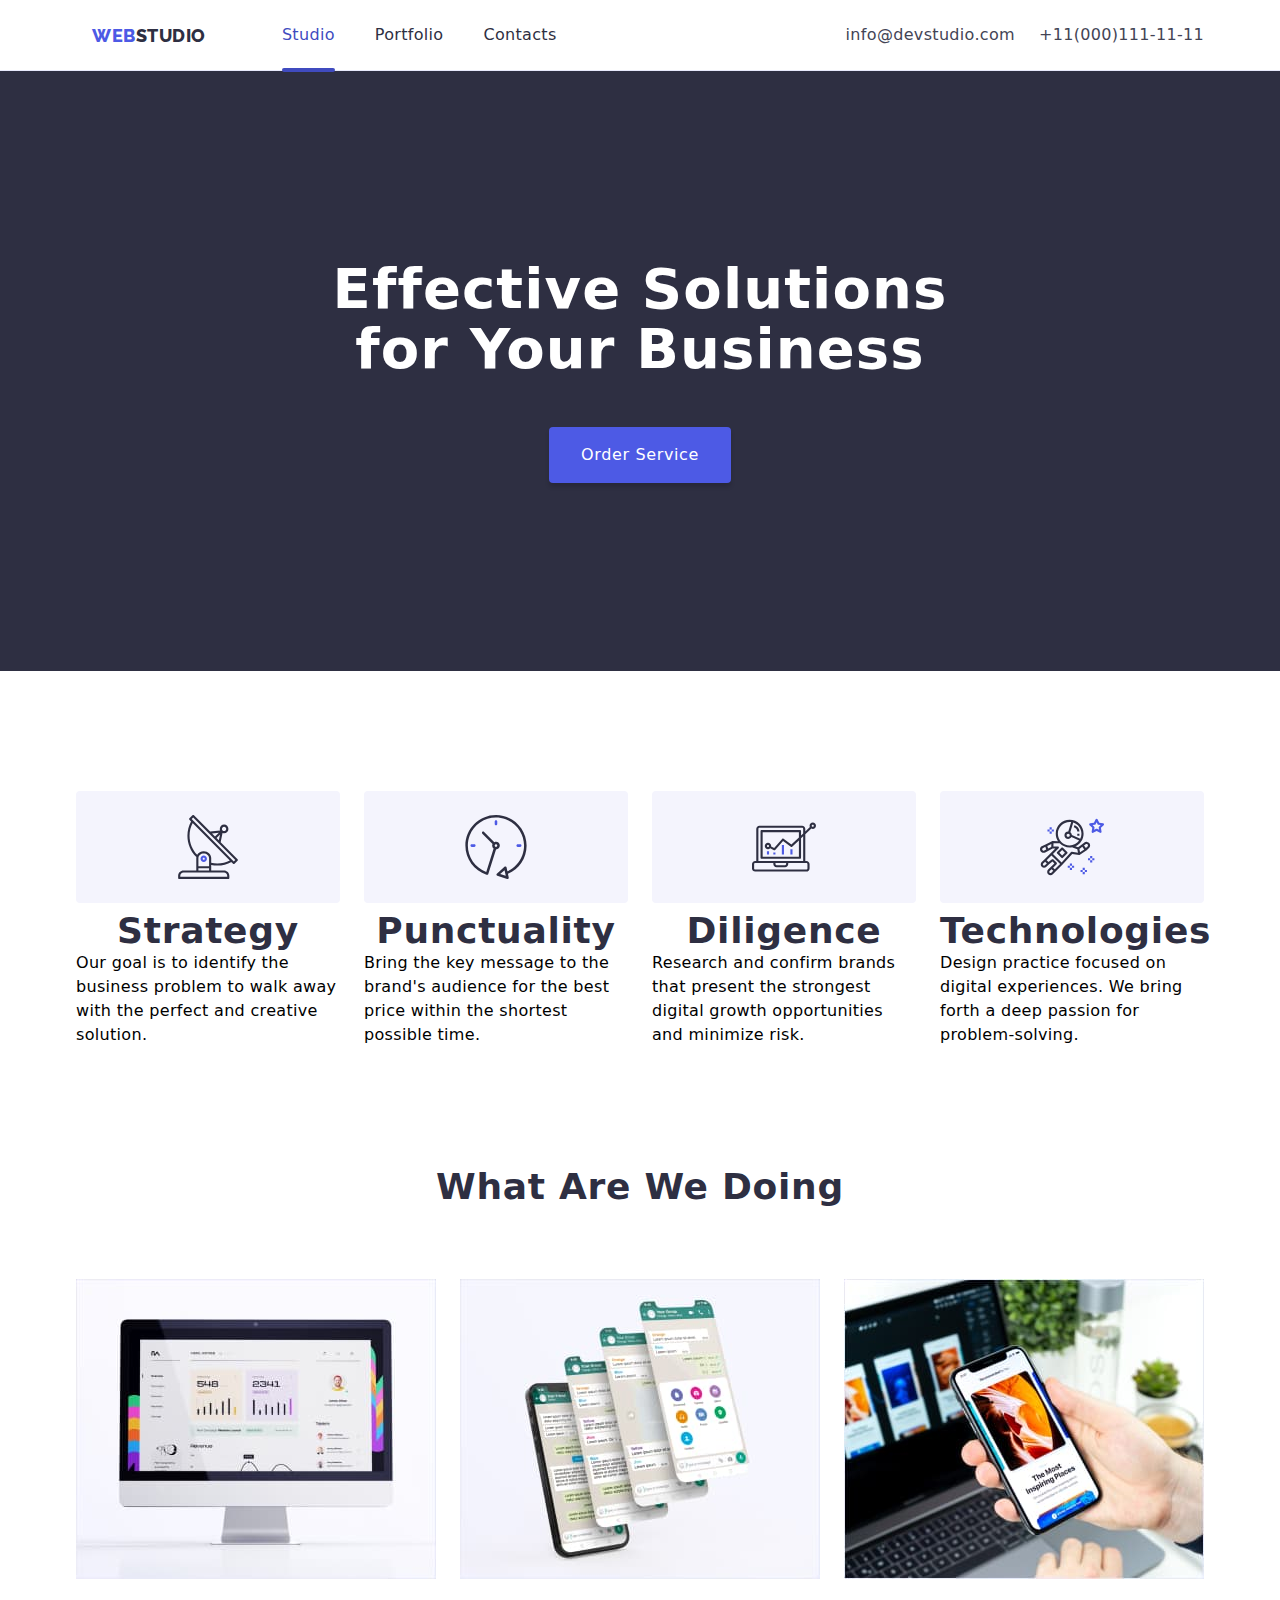
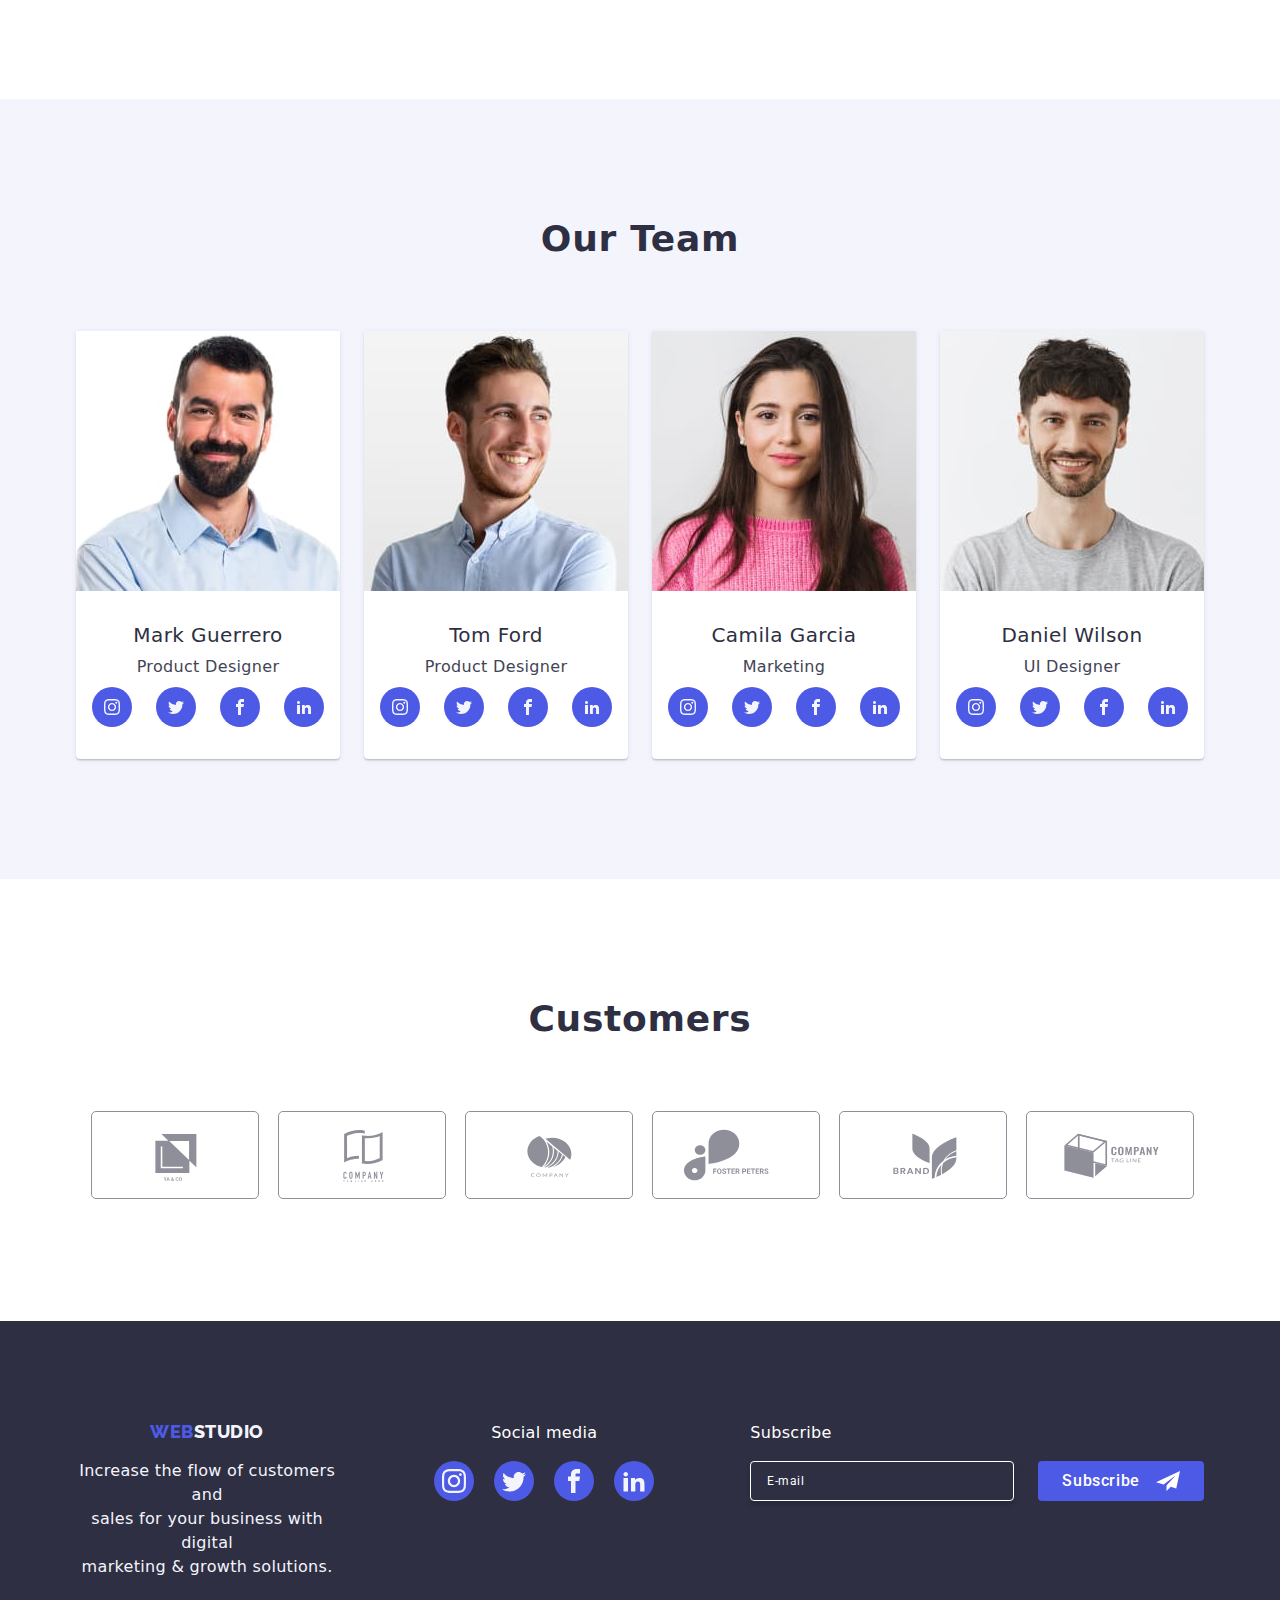
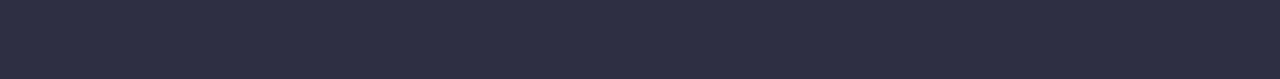
==== commit 433e413d: "update2" ====
--- a/index.html
+++ b/index.html
@@ -41,9 +41,10 @@
             </li>
           </ul>
         </nav>
-
-        <ul class="header-contacts list">
-          <li class="header-contatcs-item">
+        
+        <address class="header-contacts">
+        <ul class="header-contacts-list list">
+          <li class="header-contacts-item">
             <a
               class="header-contacts-link link"
               href="mailto:info@devstudio.com"
@@ -56,6 +57,7 @@
             >
           </li>
         </ul>
+        </address>
 
         <!-- Hamburger Menu Open -->
       <button
@@ -71,94 +73,98 @@
       <!-- Hamburger Menu Close Icon and Navigation -->
       <div class="menu-container js-menu-container" id="mobile-menu">
         <!-- Hamburger Menu Close Icon -->
-        <button class="menu-toggle js-close-menu">
-          <svg width="32" height="32">
+        <button class="menu-toggle hamburger-close-button js-close-menu">
+          <svg class="menu-icon" width="32" height="32">
             <use href="./images/icons.svg#icon-hamburger-close"></use>
           </svg>
         </button>
 
         <!-- Mobile Navigation -->
-        <ul class="mob-menu-list list">
-            <li class="mob-menu-list-item">
-              <a class="mob-menu-link link current" href="./index.html"
+        <ul class="hamburger-menu-list list">
+            <li class="hamburger-menu-item">
+              <a class="hamburger-menu-link link menu-active" href="./index.html"
                 >Studio</a
               >
             </li>
-            <li class="mob-menu-list-item">
-              <a class="mob-menu-link link" href="./portfolio.html">Portfolio</a>
-            </li>
-            <li class="mob-menu-list-item">
-              <a class="mob-menu-link link" href="#">Contacts</a>
+            <li class="hamburger-menu-item">
+              <a class="hamburger-menu-link link" href="./portfolio.html">Portfolio</a>
+            </li>
+            <li class="hamburger-menu-item">
+              <a class="hamburger-menu-link link" href="#">Contacts</a>
             </li>
           </ul>
 
           <!-- Mobile Contacts Address -->
-          <ul class="mob-contacts list">
-          <li class="mob-contacts-item">
-            <a class="mob-contacts-link current link" href="tel:+110001111111"
+          <div class="hamburger-wrapper">
+            <address class="hamburger-address">
+          <ul class="hamburger-contacts-list list">
+          <li class="hamburger-contacts-item">
+            <a class="hamburger-contacts-link highlight link" href="tel:+110001111111"
               >+11(000)111-11-11</a
             >
           </li>
-          <li class="mob-contacts-item">
+          <li class="hamburger-contacts-item">
             <a
-              class="mob-contacts-link link"
+              class="hamburger-contacts-link link"
               href="mailto:info@devstudio.com"
               >info@devstudio.com</a
             >
           </li>
         </ul>
+        </address>
 
         <!-- Mobile Social list -->
-        <ul class="mob-social list">
-                  <li class="mob-social-list">
+        <ul class="hamburger-social-list list">
+                  <li class="hamburger-social-item">
                     <a
-                      class="mob-social-link link"
+                      class="hamburger-social-link link"
                       href="https://instagram.com"
                       target="_blank"
                       rel="noopener noreferrer"
                     >
-                      <svg class="mob-social-link-box" width="32" height="32">
+                      <svg class="hamburger-social-link-box" width="32" height="32">
                         <use href="./images/icons.svg#instagram"></use>
                       </svg>
                     </a>
                   </li>
-                  <li class="mob-social-list">
+                  <li class="hamburger-social-item">
                     <a
-                      class="mob-social-link link"
+                      class="hamburger-social-link link"
                       href="https://twitter.com"
                       target="_blank"
                       rel="noopener noreferrer"
                     >
-                      <svg class="mob-social-link-box" width="32" height="32">
+                      <svg class="hamburger-social-link-box" width="32" height="32">
                         <use href="./images/icons.svg#twitter"></use>
                       </svg>
                     </a>
                   </li>
-                  <li class="mob-social-list">
+                  <li class="hamburger-social-item">
                     <a
-                      class="mob-social-link link"
+                      class="hamburger-social-link link"
                       href="https://facebook.com"
                       target="_blank"
                       rel="noopener noreferrer"
                     >
-                      <svg class="mob-social-link-box" width="32" height="32">
+                      <svg class="hamburger-social-link-box" width="32" height="32">
                         <use href="./images/icons.svg#facebook"></use>
                       </svg>
                     </a>
                   </li>
-                  <li class="mob-social-list">
+                  <li class="hamburger-social-item">
                     <a
-                      class="mob-social-link link"
+                      class="hamburger-social-link link"
                       href="https://linkedin.com"
                       target="_blank"
                       rel="noopener noreferrer"
                     >
-                      <svg class="mob-social-link-box" width="32" height="32">
+                      <svg class="hamburger-social-link-box" width="32" height="32">
                         <use href="./images/icons.svg#linkedin"></use>
                       </svg>
                     </a>
                   </li>
                 </ul>
+              </div>
       </div>
     </header>
     <main>
@@ -177,11 +183,11 @@
       </section>
       <!--Section 2-->
       <section class="section">
-        <div class="container benefits-container">
-          <ul class="section-list benefits-list list">
-            <li class="section-item benefits-item">
-              <div class="benefits-svg-box">
-                <svg class="benefits-icon-svg" width="64" height="64">
+        <div class="container">
+          <ul class="feature-list list">
+            <li class="feature-item">
+              <div class="feature-svg-box">
+                <svg class="feature-icon-svg" width="64" height="64">
                   <use href="./images/icons.svg#antenna"></use>
                 </svg>
               </div>
@@ -191,9 +197,9 @@
                 the perfect and creative solution.
               </p>
             </li>
-            <li class="section-item">
-              <div class="benefits-svg-box">
-                <svg lass="benefits-icon-svg" width="64" height="64">
+            <li class="feature-item">
+              <div class="feature-svg-box">
+                <svg lass="feature-icon-svg" width="64" height="64">
                   <use href="./images/icons.svg#clock"></use>
                 </svg>
               </div>
@@ -203,9 +209,9 @@
                 within the shortest possible time.
               </p>
             </li>
-            <li class="section-item">
-              <div class="benefits-svg-box">
-                <svg lass="benefits-icon-svg" width="64" height="64">
+            <li class="feature-item">
+              <div class="feature-svg-box">
+                <svg lass="feature-icon-svg" width="64" height="64">
                   <use href="./images/icons.svg#diagram"></use>
                 </svg>
               </div>
@@ -215,9 +221,9 @@
                 growth opportunities and minimize risk.
               </p>
             </li>
-            <li class="section-item">
-              <div class="benefits-svg-box">
-                <svg lass="benefits-icon-svg" width="64" height="64">
+            <li class="feature-item">
+              <div class="feature-svg-box">
+                <svg lass="feature-icon-svg" width="64" height="64">
                   <use href="./images/icons.svg#astronaut"></use>
                 </svg>
               </div>
@@ -426,7 +432,7 @@
             <li class="section-list-item">
               <img
                 srcset="./images/Daniel.jpg 1x,
-                ./images/Daniel@2x.jpg 2x"
+                ./images/Daniel-@2x.jpg 2x"
 
                 src="./images/Daniel.jpg"
                 alt="Daniel Wilson"
@@ -532,7 +538,7 @@
   <footer class="footer">
     <div class="footer-container container">
       <div class="footer-logo-wrapper list">
-        <li class="footer-list-item">
+        <!-- <li class="footer-list-item"> -->
       <a href="./index.html" class="footer-logo link">
         <span class="footer-logo-web">WEB</span>STUDIO
       </a>
@@ -541,69 +547,70 @@
         sales for your business with digital<br />
         marketing & growth solutions.
       </p>
-        </li>
       </div>
       <div class="footer-socials">
         <p class="footer-socials-text text">Social media</p>
       <ul class="footer-list list">
-        <li class="footer-socials-list">
-          <a href="#" class="footer-socials-link">
-            <svg class="footer-socials-link-box" width="32" height="32">
+        <li class="footer-socials-item">
+          <a href="#" class="footer-socials-link link">
+            <svg class="footer-socials-icon" width="32" height="32">
               <use href="./images/icons.svg#instagram"></use>
             </svg>
           </a>
         </li>
 
-        <li class="footer-socials-list">
-          <a href="#" class="footer-socials-link">
-            <svg class="footer-socials-link-box" width="32" height="32">
+        <li class="footer-socials-item">
+          <a href="#" class="footer-socials-link link">
+            <svg class="footer-socials-icon" width="32" height="32">
               <use href="./images/icons.svg#twitter"></use>
             </svg>
           </a>
         </li>
 
-        <li class="footer-socials-list">
-          <a href="#" class="footer-socials-link">
-            <svg class="footer-socials-link-box" width="32" height="32">
+        <li class="footer-socials-item">
+          <a href="#" class="footer-socials-link link">
+            <svg class="footer-socials-icon" width="32" height="32">
               <use href="./images/icons.svg#facebook"></use>
             </svg>
           </a>
         </li>
 
-        <li class="footer-socials-list">
-          <a href="#" class="footer-socials-link">
-            <svg class="footer-socials-link-box" width="32" height="32">
+        <li class="footer-socials-item">
+          <a href="#" class="footer-socials-link link">
+            <svg class="footer-socials-icon" width="32" height="32">
               <use href="./images/icons.svg#linkedin"></use>
             </svg>
           </a>
         </li>
       </ul>
       </div>
-    
-
-    <!-- FOOTER FORM -->
-    <div class="footer-form-part form">
-      <p class="footer-form-label">Subscribe</p>
-    <form class="footer-form" name="footer-form">
+        <!-- FOOTER FORM -->
+      <div class="footer-form-container">
+    <form class="footer-subscription-form" name="subscribe-form"
+    autocomplete="on">
       <!-- Email -->
-          <label class="footer-form-field">  
+          <label class="footer-form-field">
+            <span class="footer-subscription-text">
+              Subscribe
+            </span>
             <input class="footer-form-input" 
             type="email" 
-            name="user-email" 
+            name="subscription-email" 
             placeholder="E-mail"
-            required/> 
+            required
+            /> 
           </label>
         
       <!-- Footer Form Button -->
-        <button class="footer-form-button button" type="submit">
-        Subscribe
-            <svg class="footer-subscribe-icon" width="24" height="24">
+        <button class="footer-subscription-button"  type="submit">
+          Subscribe
+            <svg class="footer-subscription-icon" width="24" height="24">
               <use href="./images/icons.svg#subscribe-icon"></use>
             </svg>
         </button>
-    </form>
+      </form>
     </div>
-    </div>
+  </div>
 </footer>
 
 <!-- MODAL -->
--- a/css/styles.css
+++ b/css/styles.css
@@ -38,23 +38,19 @@
 
 .container {
   /* mobile first approah */
-  width: 428px;
-  /* padding-left: 15px;
-  padding-right: 15px; */
+  max-width: 428px;
+  padding-left: 15px;
+  padding-right: 15px;
   margin: 0 auto;
   /* border: 2px solid red; */
 
   @media screen and (min-width: 768px) {
-    width: 768px;
-  }
-
-  @media screen and (min-width: 1158px) {
-    width: 1158px;
-  }
-
-  /* width: 1158px;
-  padding: 0 15px;
-  margin: 0 auto; */
+    max-width: 768px;
+  }
+
+  @media screen and (min-width: 1158px) {
+    max-width: 1158px;
+  }
 }
 
 body {
@@ -111,15 +107,6 @@
   align-items: center;
   justify-content: space-between;
   height: 70px;
-  margin-left: 16px;
-
-  @media screen and (min-width: 768px) {
-    height: 72px;
-  }
-
-  @media screen and (min-width: 1158px) {
-    margin-left: auto;
-  }
 }
 
 .header-nav {
@@ -206,27 +193,24 @@
   border: 2px solid var(--ocean-color);
 }
 
-.header-contacts {
+.header-contacts-list {
   display: none;
 
   @media screen and (min-width: 768px) {
     display: flex;
     flex-direction: column;
-    justify-content: center;
-    text-align: center;
-    margin-left: 122px;
   }
   @media screen and (min-width: 1158px) {
     display: flex;
     flex-direction: row;
-    justify-content: center;
-
+    margin-left: auto;
     gap: 24px;
   }
 }
 
 .header-contacts-link {
   display: block;
+  font-style: normal;
   /* padding: 24px 0; */
   color: var(--slate-color);
   transition: color 250ms cubic-bezier(0.4, 0, 0.2, 1);
@@ -243,7 +227,62 @@
 
 /* Hero section */
 .hero {
-  background-color: var(--navyblue-color);
+  background-color: var(--navyblue, #2e2f42);
+  /* padding: 112px 0;
+  background-image: url(../images/hero-bg-d.png), url(../images/hero-bg-m.jpg),
+    linear-gradient(rgba(46, 47, 66, 0.7), rgba(46, 47, 66, 0.7));
+
+  background-repeat: no-repeat, no-repeat;
+  background-position: center, center;
+  background-size: cover, cover; */
+
+  /* @media screen and (min-width: 768px) {
+    background-image: unset;
+  } */
+
+  /* Mobile 2x */
+  /* @media (min-device-pixel-ratio: 2),
+    (min-resolution: 192dpi),
+    (min-resolution: 2dppx) {
+    background-image: url(../images/dark-hero-bg.png),
+      url(../images/hero-bg-m@2x.jpg),
+      linear-gradient(rgba(46, 47, 66, 0.7), rgba(46, 47, 66, 0.7));
+  } */
+
+  /* Tablet 1x */
+  /* @media screen and (min-width: 768px) {
+    padding: 112px 0;
+    background-image: url(../images/dark-hero-bg.png),
+      url(../images/hero-bg-t.jpg),
+      linear-gradient(rgba(46, 47, 66, 0.7), rgba(46, 47, 66, 0.7)); */
+
+  /* Tablet2x */
+  /* @media (min-device-pixel-ratio: 2),
+      (min-resolution: 192dpi),
+      (min-resolution: 2dppx) {
+      background-image: url(../images/dark-hero-bg.png),
+        url(../images/hero-bg-t@2x.jpg),
+        linear-gradient(rgba(46, 47, 66, 0.7), rgba(46, 47, 66, 0.7));
+    }
+  } */
+
+  /* Desktop 1x */
+  /* @media screen and (min-width: 1158px) {
+    padding: 188px 0;
+    background-image: url(../images/dark-hero-bg.png),
+      url(../images/hero-bg-d.jpg),
+      linear-gradient(rgba(46, 47, 66, 0.7), rgba(46, 47, 66, 0.7));
+    background-size: 1440px, 1440px; */
+
+  /* Desktop 2x */
+  /* @media (min-device-pixel-ratio: 2),
+      (min-resolution: 192dpi),
+      (min-resolution: 2dppx) {
+      background-image: url(../images/dark-hero-bg.png),
+        url(../images/hero-bg-d@2x.jpg),
+        linear-gradient(rgba(46, 47, 66, 0.7), rgba(46, 47, 66, 0.7));
+    }
+  } */
 }
 
 .hero-container {
@@ -260,55 +299,56 @@
       rgba(46, 47, 66, 0.7),
       rgba(46, 47, 66, 0.7)
     ),
-    url(../images/hero-bg-m.jpg);
-  background-repeat: no-repeat;
-  background-position: center;
-  background-size: cover;
+    url(../images/dark-hero-bg.png), url(../images/hero-bg-m.jpg);
+  background-repeat: no-repeat, no-repeat;
+  background-position: center, center;
+  background-size: cover, cover;
+
+  @media screen and (min-width: 768px) {
+    background-image: unset;
+  }
 
   /* Mobile 2x */
   @media (min-device-pixel-ratio: 2),
     (min-resolution: 192dpi),
     (min-resolution: 2dppx) {
-    background-image: url(../images/hero-bg-m@2x.jpg);
-  }
-
-  /* Tablet */
-  @media screen and (min-width: 768px) {
-    background-image: linear-gradient(
-        to right,
-        rgba(46, 47, 66, 0.7),
-        rgba(46, 47, 66, 0.7)
-      ),
-      url(../images/hero-bg-t.jpg);
-    background-repeat: no-repeat;
-    background-position: center;
-    background-size: cover;
-
-    /* Tablet 2x */
+    background-image: url(../images/dark-hero-bg.png),
+      url(../images/hero-bg-m@2x.jpg),
+      linear-gradient(rgba(46, 47, 66, 0.7), rgba(46, 47, 66, 0.7));
+  }
+
+  /* Tablet 1x */
+  @media screen and (min-width: 768px) {
+    padding: 112px 0;
+    background-image: url(../images/dark-hero-bg.png),
+      url(../images/hero-bg-t.jpg),
+      linear-gradient(rgba(46, 47, 66, 0.7), rgba(46, 47, 66, 0.7));
+
+    /* Tablet2x */
     @media (min-device-pixel-ratio: 2),
       (min-resolution: 192dpi),
       (min-resolution: 2dppx) {
-      background-image: url(../images/hero-bg-t@2x.jpg);
+      background-image: url(../images/dark-hero-bg.png),
+        url(../images/hero-bg-t@2x.jpg),
+        linear-gradient(rgba(46, 47, 66, 0.7), rgba(46, 47, 66, 0.7));
     }
   }
 
-  /* Desktop */
-  @media screen and (min-width: 1158px) {
-    background-image: linear-gradient(
-        to right,
-        rgba(46, 47, 66, 0.7),
-        rgba(46, 47, 66, 0.7)
-      ),
-      url(../images/hero-bg-d.png);
-    background-repeat: no-repeat;
-    background-position: center;
-    background-size: cover;
+  /* Desktop 1x */
+  @media screen and (min-width: 1158px) {
+    padding: 188px 0;
+    background-image: url(../images/dark-hero-bg.png),
+      url(../images/hero-bg-d.jpg),
+      linear-gradient(rgba(46, 47, 66, 0.7), rgba(46, 47, 66, 0.7));
+    background-size: 1440px, 1440px;
 
     /* Desktop 2x */
     @media (min-device-pixel-ratio: 2),
       (min-resolution: 192dpi),
       (min-resolution: 2dppx) {
-      background-image: url(../images/hero-bg-d@2x.jpg);
+      background-image: url(../images/dark-hero-bg.png),
+        url(../images/hero-bg-d@2x.jpg),
+        linear-gradient(rgba(46, 47, 66, 0.7), rgba(46, 47, 66, 0.7));
     }
   }
 }
@@ -374,6 +414,32 @@
   flex-direction: column;
 }
 
+.feature-list {
+  display: flex;
+  flex-direction: column;
+  gap: 72px;
+
+  @media screen and (min-width: 768px) {
+    display: flex;
+    flex-direction: row;
+    flex-wrap: wrap;
+    align-items: center;
+    justify-content: center;
+    column-gap: 24px;
+    row-gap: 72px;
+  }
+
+  @media screen and (min-width: 1158px) {
+    display: flex;
+    flex-direction: row;
+    flex-wrap: nowrap;
+    align-items: center;
+    justify-content: center;
+    column-gap: 24px;
+    row-gap: 0;
+  }
+}
+
 .section-list {
   display: flex;
   justify-content: center;
@@ -392,6 +458,18 @@
     display: flex;
     justify-content: space-evenly;
     gap: 24px;
+  }
+}
+
+.feature-item {
+  width: 100%;
+
+  @media screen and (min-width: 768px) {
+    width: calc((100% - 24px) / 2);
+  }
+
+  @media screen and (min-width: 1158px) {
+    width: calc((100% - 72px) / 4);
   }
 }
 
@@ -421,25 +499,6 @@
   }
 }
 
-.benefits-container {
-  width: 100%;
-  padding: 0 16px;
-}
-
-.benefits-list {
-  display: flex;
-  /* flex-direction: column; */
-  /* width: calc((100% - px) / 2); */
-}
-
-.benefits-item {
-  width: calc((100% - 60px) / 2);
-
-  @media screen and (min-width: 768px) {
-    width: calc((100% - 30px) / 2);
-  }
-}
-
 .section-item-title {
   color: var(--navyblue-color);
   justify-content: center;
@@ -481,7 +540,7 @@
     0px 1px 6px 0px rgba(46, 47, 66, 0.08);
 }
 
-.benefits-svg-box {
+.feature-svg-box {
   display: none;
 
   @media screen and (min-width: 1158px) {
@@ -571,7 +630,7 @@
   align-items: center;
 }
 
-.customers-list {
+/* .customers-list {
   display: flex;
   gap: 24px;
   flex-wrap: wrap;
@@ -579,12 +638,32 @@
   @media screen and (min-width: 1158px) {
     flex-wrap: nowrap;
   }
+} */
+.customers-list {
+  display: flex;
+  flex-wrap: wrap;
+  justify-content: center;
+  column-gap: 16px;
+  row-gap: 72px;
+
+  @media screen and (min-width: 768px) {
+    display: flex;
+    flex-wrap: wrap;
+    justify-content: center;
+    column-gap: 24px;
+    row-gap: 72px;
+  }
+
+  @media screen and (min-width: 1158px) {
+    display: flex;
+    flex-wrap: nowrap;
+    justify-content: center;
+    column-gap: 24px;
+    row-gap: 0;
+  }
 }
 
 .customers-list-item {
-  /* width: calc((100% - 150px) / 6);
-  height: 90px; */
-
   width: calc((100% - 30px) / 2);
   height: 90px;
 
@@ -634,24 +713,71 @@
   color: var(--ocean-color);
 }
 
-/* footer section */
+/* Footer section */
 .footer {
-  padding-top: 100px;
-  padding-bottom: 100px;
+  padding: 100px 0;
   background-color: var(--navyblue-color);
 }
 
 .footer-container {
-  /* display: block;
-  justify-content: center;
-  padding: 0 80px;
-  align-items: center;
-  width: 100%;
-  gap: 72px; */
-
-  @media screen and (min-width: 1158px) {
+  display: flex;
+  flex-direction: column;
+  flex-wrap: wrap;
+  justify-content: center;
+  row-gap: 72px;
+  column-gap: 0;
+
+  @media screen and (min-width: 768px) {
     display: flex;
-    align-items: flex-start;
+    flex-direction: row;
+    flex-wrap: wrap;
+    column-gap: 24px;
+    row-gap: 72px;
+  }
+
+  @media screen and (min-width: 1158px) {
+    display: flex;
+    flex-direction: row;
+    flex-wrap: nowrap;
+    column-gap: 96px;
+    row-gap: 0;
+    /* align-items: flex-start; */
+  }
+}
+
+.footer-subscription-form {
+  display: flex;
+  flex-direction: column;
+  gap: 16px;
+
+  @media screen and (min-width: 768px) {
+    display: flex;
+    flex-direction: row;
+    gap: 24px;
+  }
+
+  @media screen and (min-width: 1158px) {
+    display: flex;
+    flex-direction: row;
+    gap: 24px;
+  }
+}
+
+.footer-subscription-text {
+  color: var(--white, #fff);
+  font-size: 16px;
+  font-weight: 500;
+  line-height: 24px;
+  letter-spacing: 0.32px;
+  display: block;
+  text-align: center;
+
+  @media screen and (min-width: 768px) {
+    text-align: left;
+  }
+
+  @media screen and (min-width: 1158px) {
+    text-align: left;
   }
 }
 
@@ -664,6 +790,8 @@
   line-height: 21px;
   letter-spacing: 0.54px;
   text-transform: uppercase;
+  display: block;
+  text-align: center;
   transition: color 250ms cubic-bezier(0.4, 0, 0.2, 1);
 }
 
@@ -673,6 +801,7 @@
 }
 .footer-logo-web {
   color: var(--iris-color);
+  /* text-align: center; */
 }
 
 .footer-list-item {
@@ -690,10 +819,11 @@
 .footer-text {
   color: var(--cloud-color);
   margin-top: 17px;
+  text-align: center;
 }
 
 .footer-list {
-  flex-wrap: wrap;
+  /* flex-wrap: wrap;
   display: flex;
   justify-content: center;
   gap: 16px;
@@ -701,11 +831,28 @@
 
   @media screen and (min-width: 1158px) {
     flex-wrap: nowrap;
-  }
+  } */
+  display: flex;
+  justify-content: center;
+  gap: 20px;
+  margin-top: 16px;
+
+  @media screen and (min-width: 768px) {
+    justify-content: flex-start;
+  }
+
+  @media screen and (min-width: 1158px) {
+    justify-content: flex-start;
+  }
+}
+
+.footer-socials-item {
+  width: 40px;
+  height: 40px;
 }
 
 .footer-socials {
-  margin-left: 120px;
+  /* margin-left: 120px; */
   /* margin: 76px 0; */
 
   @media screen and (min-width: 1158px) {
@@ -717,23 +864,36 @@
   color: var(--white-color);
   display: flex;
   justify-content: center;
-}
-
-.footer-socials-link-box {
+  font-size: 16px;
+  font-weight: 500;
+  line-height: 24px;
+  letter-spacing: 0.32px;
+  text-align: center;
+
+  @media screen and (min-width: 768px) {
+    text-align: left;
+  }
+
+  @media screen and (min-width: 1158px) {
+    text-align: left;
+  }
+}
+
+.footer-socials-icon {
   width: 24px;
   height: 24px;
-  fill: var(--cloud-color);
+  fill: currentColor;
 }
 
 .footer-socials-link {
-  width: 40px;
-  height: 40px;
+  width: 100%;
+  height: 100%;
+  display: flex;
+  align-items: center;
+  justify-content: center;
+  color: var(--cloud-color);
+  background-color: var(--iris-color);
   border-radius: 50%;
-  display: flex;
-  align-items: center;
-  justify-content: center;
-  background-color: var(--iris-color);
-  margin-top: 8px;
   transition: background-color 250ms cubic-bezier(0.4, 0, 0.2, 1);
 }
 
@@ -746,10 +906,9 @@
 /* FOOTER FORM */
 
 .footer-form {
-  display: block;
-  justify-content: center;
-  align-items: center;
-  margin-top: 16px;
+  display: flex;
+  flex-direction: column;
+  gap: 16px;
 
   @media screen and (min-width: 1158px) {
     display: flex;
@@ -758,78 +917,101 @@
   }
 }
 
-.footer-form-part {
-  margin-left: 80px;
-}
-
-.footer-form-field {
-  /* display: inline-flex; */
-  position: relative;
-  justify-content: center;
-  padding-top: 16px;
-  padding-bottom: 24px;
-
-  @media screen and (min-width: 1158px) {
-    display: inline-flex;
-  }
-}
-
-.footer-form-label {
+.footer-form-input {
+  color: var(--white-color);
+  background-color: transparent;
+  font-size: 12px;
+  font-weight: 400;
+  line-height: 24px;
+  letter-spacing: 0.48px;
+  height: 40px;
+  padding: 8px 16px;
+  outline: none;
+  border-radius: 4px;
+  border: 1px solid var(--white, #fff);
+  box-shadow: 0px 4px 4px 0px rgba(0, 0, 0, 0.15);
+  margin-top: 16px;
+  transition: border 250ms cubic-bezier(0.4, 0, 0.2, 1);
+  width: 100%;
+
+  @media screen and (min-width: 768px) {
+    width: 264px;
+  }
+
+  @media screen and (min-width: 1158px) {
+    width: 264px;
+  }
+}
+
+.footer-form-input:hover,
+.footer-form-input:focus {
+  border: 1px solid var(--ocean-color);
+}
+
+.footer-form-input::placeholder {
+  color: currentColor;
+  font-family: Roboto;
+  font-size: 12px;
+  font-style: normal;
+  font-weight: 400;
+  line-height: 24px;
+  letter-spacing: 0.48px;
+}
+
+.footer-subscription-button {
+  border: none;
+  border-radius: 4px;
+  background: var(--iris-color);
+  padding: 8px 24px;
+  display: flex;
+  justify-content: center;
+  align-items: center;
+  align-self: center;
+  gap: 16px;
+  cursor: pointer;
   color: var(--white-color);
   font-family: Roboto;
   font-size: 16px;
   font-style: normal;
   font-weight: 500;
   line-height: 24px;
-  letter-spacing: 0.32px;
-
-  display: flex;
-  justify-content: center;
-
-  @media screen and (min-width: 1158px) {
-    display: block;
-    align-items: center;
-    justify-content: center;
-  }
-}
-
-.footer-form-input {
-  border-radius: 4px;
-  color: var(--white-color);
-  border: 1px solid var(--white-color);
-  background-color: transparent;
-  box-shadow: 0px 4px 4px 0px rgba(0, 0, 0, 0.15);
-  width: 264px;
-  height: 40px;
-  padding: 8px 16px;
-}
-
-.footer-form-input::placeholder {
-  color: var(--white-color);
-  font-family: Roboto;
-  font-size: 12px;
-  font-style: normal;
-  font-weight: 400;
-  line-height: 24px;
-  letter-spacing: 0.48px;
-}
-
-.footer-form-button {
+  letter-spacing: 0.64px;
+  transition: background-color 250ms cubic-bezier(0.4, 0, 0.2, 1);
+
+  @media screen and (min-width: 768px) {
+    align-self: flex-end;
+  }
+
+  @media screen and (min-width: 1158px) {
+    align-self: flex-end;
+  }
+}
+
+.footer-subscription-button:hover {
+  background-color: var(--ocean-color);
+}
+
+.footer-subscription-icon {
+  fill: currentColor;
+}
+
+/* .footer-form-button {
   color: var(--white-color);
   height: 40px;
   width: 165px;
-  display: flex;
-  justify-content: center;
-  margin-left: 24px;
+  display: block;
+  text-align: center;
+  justify-content: center;
+  margin: 0 auto;
   transition: background-color 250ms cubic-bezier(0.4, 0, 0.2, 1);
-}
-
-.footer-form-button:hover,
+} */
+
+/* .footer-form-button:hover,
 .footer-form-button:focus {
   background-color: var(--ocean-color);
-}
-
-.footer-subscribe-button {
+} */
+
+/* .footer-subscribe-button {
   justify-content: center;
   align-items: center;
   color: var(--white-color);
@@ -841,7 +1023,7 @@
 .footer-subscribe-icon {
   fill: currentColor;
   margin-left: 10px;
-}
+} */
 
 /* Portfolio page*/
 /* Filters section */
@@ -1224,11 +1406,11 @@
   left: 0;
   width: 100vw;
   height: 100vh;
-  padding: 48px 48px;
+  padding: 48px 40px;
   background-color: var(--white-color);
   z-index: 200;
 
-  transform: translateX(-100%);
+  transform: translateX(100%);
   transition: trasform 250ms cubic-bezier(0.4, 0, 0.2, 1);
 }
 
@@ -1236,12 +1418,39 @@
   transform: translateX(0);
 }
 
+.hamburger-close-button {
+  position: absolute;
+  top: 24px;
+  right: 24px;
+  padding: 0;
+  width: 30px;
+  height: 30px;
+  background-color: var(--cornflower, #e7e9fc);
+  color: var(--navyblue, #2e2f42);
+  border: 1px solid rgba(0, 0, 0, 0.1);
+  border-radius: 15px;
+  cursor: pointer;
+  transition: background-color 250ms cubic-bezier(0.4, 0, 0.2, 1),
+    color 250ms cubic-bezier(0.4, 0, 0.2, 1);
+}
+
 /* Mobile Navigation */
-.mob-menu-item {
-  margin-bottom: 40px;
-}
-
-.mob-menu-link {
+.hamburger-menu-item {
+  color: var(--navyblue-color);
+  font-size: 36px;
+  font-weight: 700;
+  line-height: 400px;
+  letter-spacing: 0.72px;
+  /* margin-top: 40px; */
+}
+
+.hamburger-menu-list {
+  display: flex;
+  flex-direction: column;
+  gap: 40px;
+}
+
+.hamburger-menu-link {
   display: block;
   font-size: 36px;
   font-weight: 700;
@@ -1253,55 +1462,71 @@
   transition: color 250ms cubic-bezier(0.4, 0, 0.2, 1);
 }
 
-.mob-menu-link:hover,
-.mob-menu-link:focus,
-.mob-menu-link.current {
+.hamburger-menu-link:hover,
+.hamburger-menu-link:focus,
+.hamburger-menu-link.menu-active {
   color: var(--ocean-color);
 }
-
-.mob-contacts {
+.hamburger-menu-item {
+  margin-bottom: 40px;
+}
+
+.hamburger-contacts {
   /* margin-bottom: 40px; */
   gap: 40px;
 }
 
-.mob-contacts-link.current {
+.hamburger-contacts-link.highlight {
   color: var(--iris-color);
   font-size: 36px;
   font-weight: 700;
   line-height: 40px; /* 111.111% */
   letter-spacing: 0.72px;
   text-transform: capitalize;
-}
-
-.mob-contacts-link {
+  font-style: normal;
+}
+
+.hamburger-contacts-link {
   color: var(--slate-color);
   font-size: 20px;
   font-weight: 500;
   line-height: 24px; /* 120% */
   letter-spacing: 0.4px;
+  font-style: normal;
 
   transition: color 250ms cubic-bezier(0.4, 0, 0.2, 1);
 }
 
-.mob-contacts-link:hover,
-.mob-contacts-link:focus {
+.hamburger-contacts-link:hover,
+.hamburger-contacts-link:focus {
   color: var(--ocean-color);
 }
 
-.mob-social {
-  display: flex;
-  justify-content: center;
+.hamburger-contacts-item {
+  margin-bottom: 40px;
+}
+
+.hamburger-wrapper {
+  display: flex;
+  flex-direction: column;
+  /* justify-content: space-around; */
+  gap: 48px;
+}
+
+.hamburger-social-list {
+  display: flex;
+  justify-content: space-between;
   gap: 56px;
   margin-top: 8px;
 }
 
-.mob-social-link-box {
+.hamburger-social-link-box {
   fill: currentColor;
   width: 24px;
   height: 24px;
 }
 
-.mob-social-link {
+.hamburger-social-link {
   width: 40px;
   height: 40px;
   border-radius: 50%;
@@ -1313,7 +1538,11 @@
   transition: background-color 250ms cubic-bezier(0.4, 0, 0.2, 1);
 }
 
-.mob-social-link:hover,
-.mob-social-link:focus {
+.hamburger-social-link:hover,
+.hamburger-social-link:focus {
   background-color: var(--ocean-color);
 }
+
+/* .hamburger-address {
+  width: 100%;
+} */
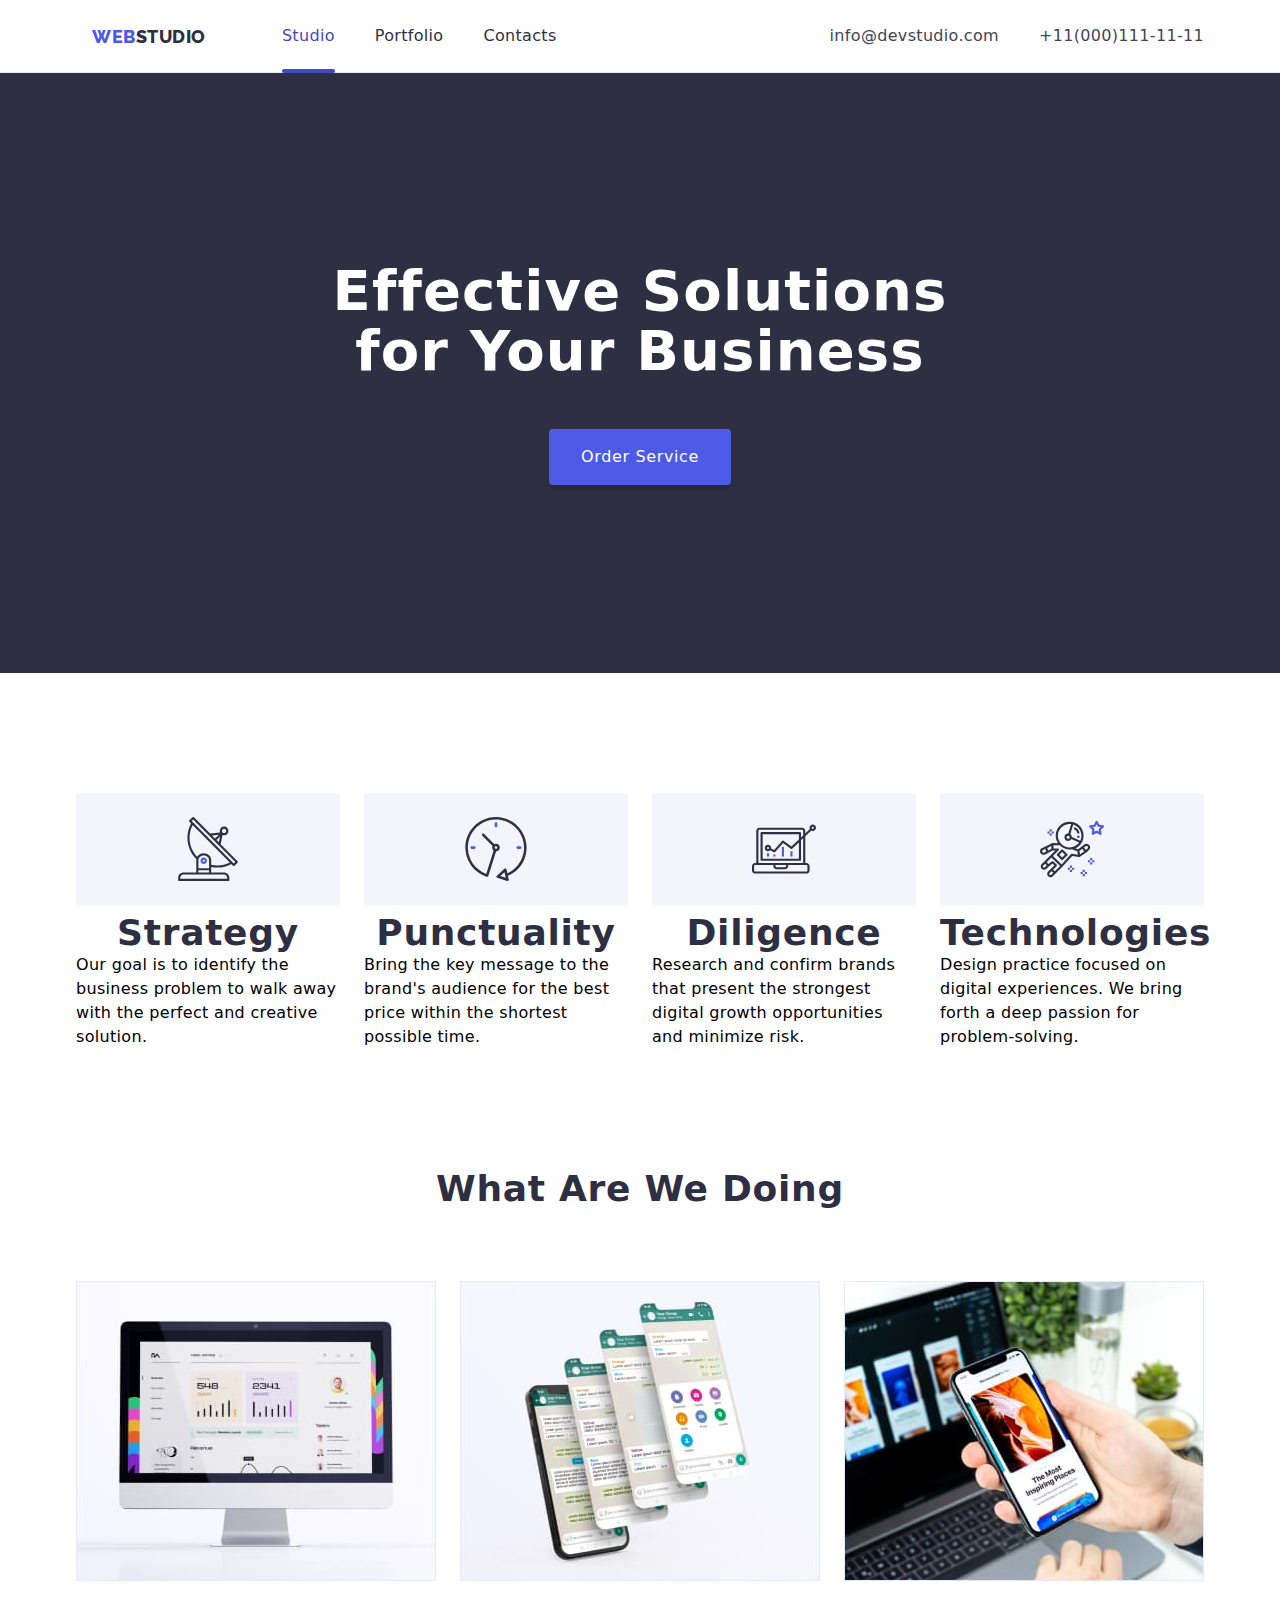
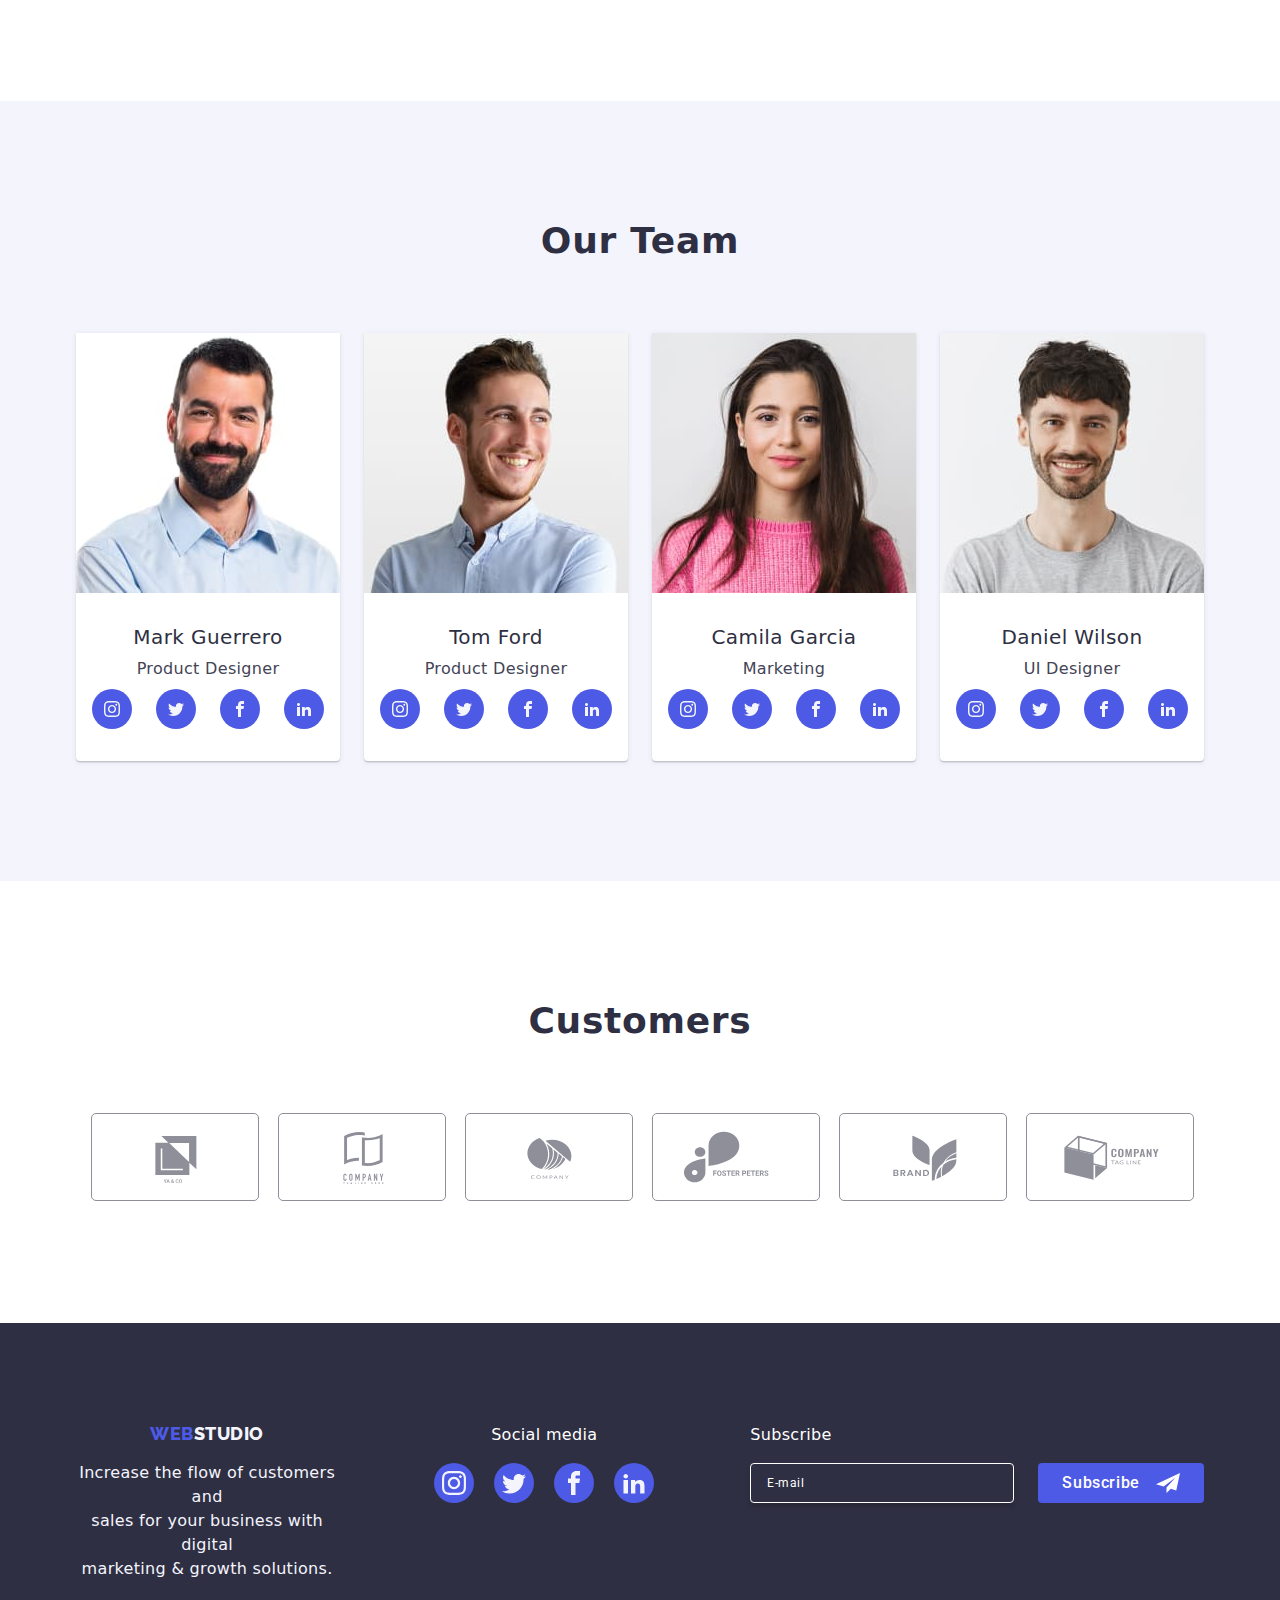
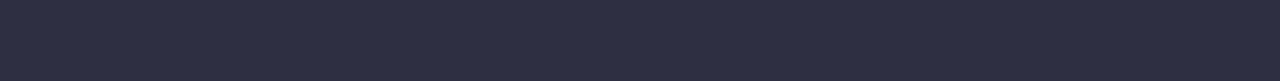
==== commit eb29ea7a: "update3" ====
--- a/index.html
+++ b/index.html
@@ -165,6 +165,7 @@
                   </li>
                 </ul>
               </div>
+      </div>
       </div>
     </header>
     <main>
--- a/css/styles.css
+++ b/css/styles.css
@@ -64,6 +64,8 @@
 /* Gen. Styles */
 .list {
   list-style: none;
+  margin: 0;
+  padding: 0;
 }
 .link {
   text-decoration: none;
@@ -107,11 +109,20 @@
   align-items: center;
   justify-content: space-between;
   height: 70px;
+
+  @media screen and (min-width: 768px) {
+    height: 72px;
+  }
+
+  @media screen and (min-width: 1158px) {
+    height: 72px;
+  }
 }
 
 .header-nav {
   display: flex;
   align-items: center;
+  justify-content: space-between;
 }
 
 .header-list {
@@ -121,12 +132,22 @@
     display: flex;
     margin-left: 120px;
     gap: 40px;
+
+    font-weight: 500;
+    font-size: 16px;
+    line-height: 24px;
+    letter-spacing: 0.02em;
   }
 
   @media screen and (min-width: 1158px) {
     display: flex;
     gap: 40px;
     margin-left: 76px;
+
+    font-weight: 500;
+    font-size: 16px;
+    line-height: 24px;
+    letter-spacing: 0.02em;
   }
 }
 
@@ -159,6 +180,13 @@
   border: 2px solid var(--ocean-color);
   background-color: var(--ocean-color);
   border-radius: 2px;
+
+  content: "";
+  height: 4px;
+  width: 100%;
+  position: absolute;
+  left: 0;
+  bottom: -2px;
 }
 
 .header-link {
@@ -187,10 +215,12 @@
   border: 2px solid transparent;
 }
 
-.header-link:hover:after {
-  bottom: -1px;
+.header-link:hover:after,
+.header-link:focus:after {
+  /* bottom: -1px; */
   background-color: var(--ocean-color);
   border: 2px solid var(--ocean-color);
+  width: 100%;
 }
 
 .header-contacts-list {
@@ -199,19 +229,22 @@
   @media screen and (min-width: 768px) {
     display: flex;
     flex-direction: column;
-  }
+    gap: 12px;
+  }
+
   @media screen and (min-width: 1158px) {
     display: flex;
     flex-direction: row;
     margin-left: auto;
-    gap: 24px;
+    /* gap: 24px; */
+    gap: 40px;
   }
 }
 
 .header-contacts-link {
   display: block;
   font-style: normal;
-  /* padding: 24px 0; */
+
   color: var(--slate-color);
   transition: color 250ms cubic-bezier(0.4, 0, 0.2, 1);
 
@@ -995,36 +1028,6 @@
   fill: currentColor;
 }
 
-/* .footer-form-button {
-  color: var(--white-color);
-  height: 40px;
-  width: 165px;
-  display: block;
-  text-align: center;
-  justify-content: center;
-  margin: 0 auto;
-  transition: background-color 250ms cubic-bezier(0.4, 0, 0.2, 1);
-} */
-
-/* .footer-form-button:hover,
-.footer-form-button:focus {
-  background-color: var(--ocean-color);
-} */
-
-/* .footer-subscribe-button {
-  justify-content: center;
-  align-items: center;
-  color: var(--white-color);
-  border-radius: 4px;
-  width: 165px;
-  gap: 16px;
-}
-
-.footer-subscribe-icon {
-  fill: currentColor;
-  margin-left: 10px;
-} */
-
 /* Portfolio page*/
 /* Filters section */
 
@@ -1035,11 +1038,36 @@
   align-items: center;
 }
 
+.filters-section {
+  padding-top: 48px;
+
+  @media screen and (min-width: 768px) {
+    padding-top: 64px;
+  }
+
+  @media screen and (min-width: 768px) {
+    padding-top: 100px;
+  }
+}
+
 .filters-list {
   display: flex;
+  flex-wrap: wrap;
   gap: 24px;
   margin-bottom: 72px;
-  justify-content: center;
+  align-items: center;
+
+  @media screen and (min-width: 768px) {
+    flex-wrap: nowrap;
+    align-items: center;
+    justify-content: center;
+  }
+
+  @media screen and (min-width: 1158px) {
+    flex-wrap: nowrap;
+    align-items: center;
+    justify-content: center;
+  }
 }
 
 .filters-item {
@@ -1101,7 +1129,19 @@
 }
 
 .services-item {
+  width: 100%;
+  display: flex;
+  flex-direction: column;
+
   transition: transform 250ms cubic-bezier(0.4, 0, 0.2, 1);
+
+  @media screen and (min-width: 768px) {
+    width: calc((100% - 24px) / 2);
+  }
+
+  @media screen and (min-width: 1158px) {
+    width: calc((100% - 48px) / 3);
+  }
 }
 
 .services-link:hover .services-link-text {
@@ -1116,8 +1156,27 @@
   background-color: var(--white-color);
   display: flex;
   flex-wrap: wrap;
-  gap: 48px 24px;
-}
+  gap: 48px;
+
+  /* justify-content: center; */
+  /* row-gap: 48px; */
+  /* column-gap: 24px; */
+
+  @media screen and (min-width: 768px) {
+    display: flex;
+    flex-wrap: wrap;
+    justify-content: center;
+    column-gap: 24px;
+    row-gap: 72px;
+  }
+
+  @media screen and (min-width: 1158px) {
+    display: flex;
+    column-gap: 24px;
+    row-gap: 48px;
+  }
+}
+
 .services-item {
   background: var(--white-color);
 }
@@ -1317,6 +1376,17 @@
 .visually-hidden {
   opacity: 0;
   pointer-events: none;
+
+  position: absolute;
+  width: 1px;
+  height: 1px;
+  margin: -1px;
+  border: 0;
+  padding: 0;
+  white-space: nowrap;
+  clip-path: inset(100%);
+  clip: rect(0 0 0 0);
+  overflow: hidden;
 }
 
 .form-checkbox-icon {
@@ -1447,7 +1517,7 @@
 .hamburger-menu-list {
   display: flex;
   flex-direction: column;
-  gap: 40px;
+  /* gap: 40px; */
 }
 
 .hamburger-menu-link {
@@ -1476,6 +1546,10 @@
   gap: 40px;
 }
 
+.hamburger-contacts-list {
+  gap: 40px;
+}
+
 .hamburger-contacts-link.highlight {
   color: var(--iris-color);
   font-size: 36px;
@@ -1509,8 +1583,7 @@
 .hamburger-wrapper {
   display: flex;
   flex-direction: column;
-  /* justify-content: space-around; */
-  gap: 48px;
+  /* gap: 48px; */
 }
 
 .hamburger-social-list {
@@ -1543,6 +1616,6 @@
   background-color: var(--ocean-color);
 }
 
-/* .hamburger-address {
-  width: 100%;
-} */
+.hamburger-address {
+  gap: 40px;
+}
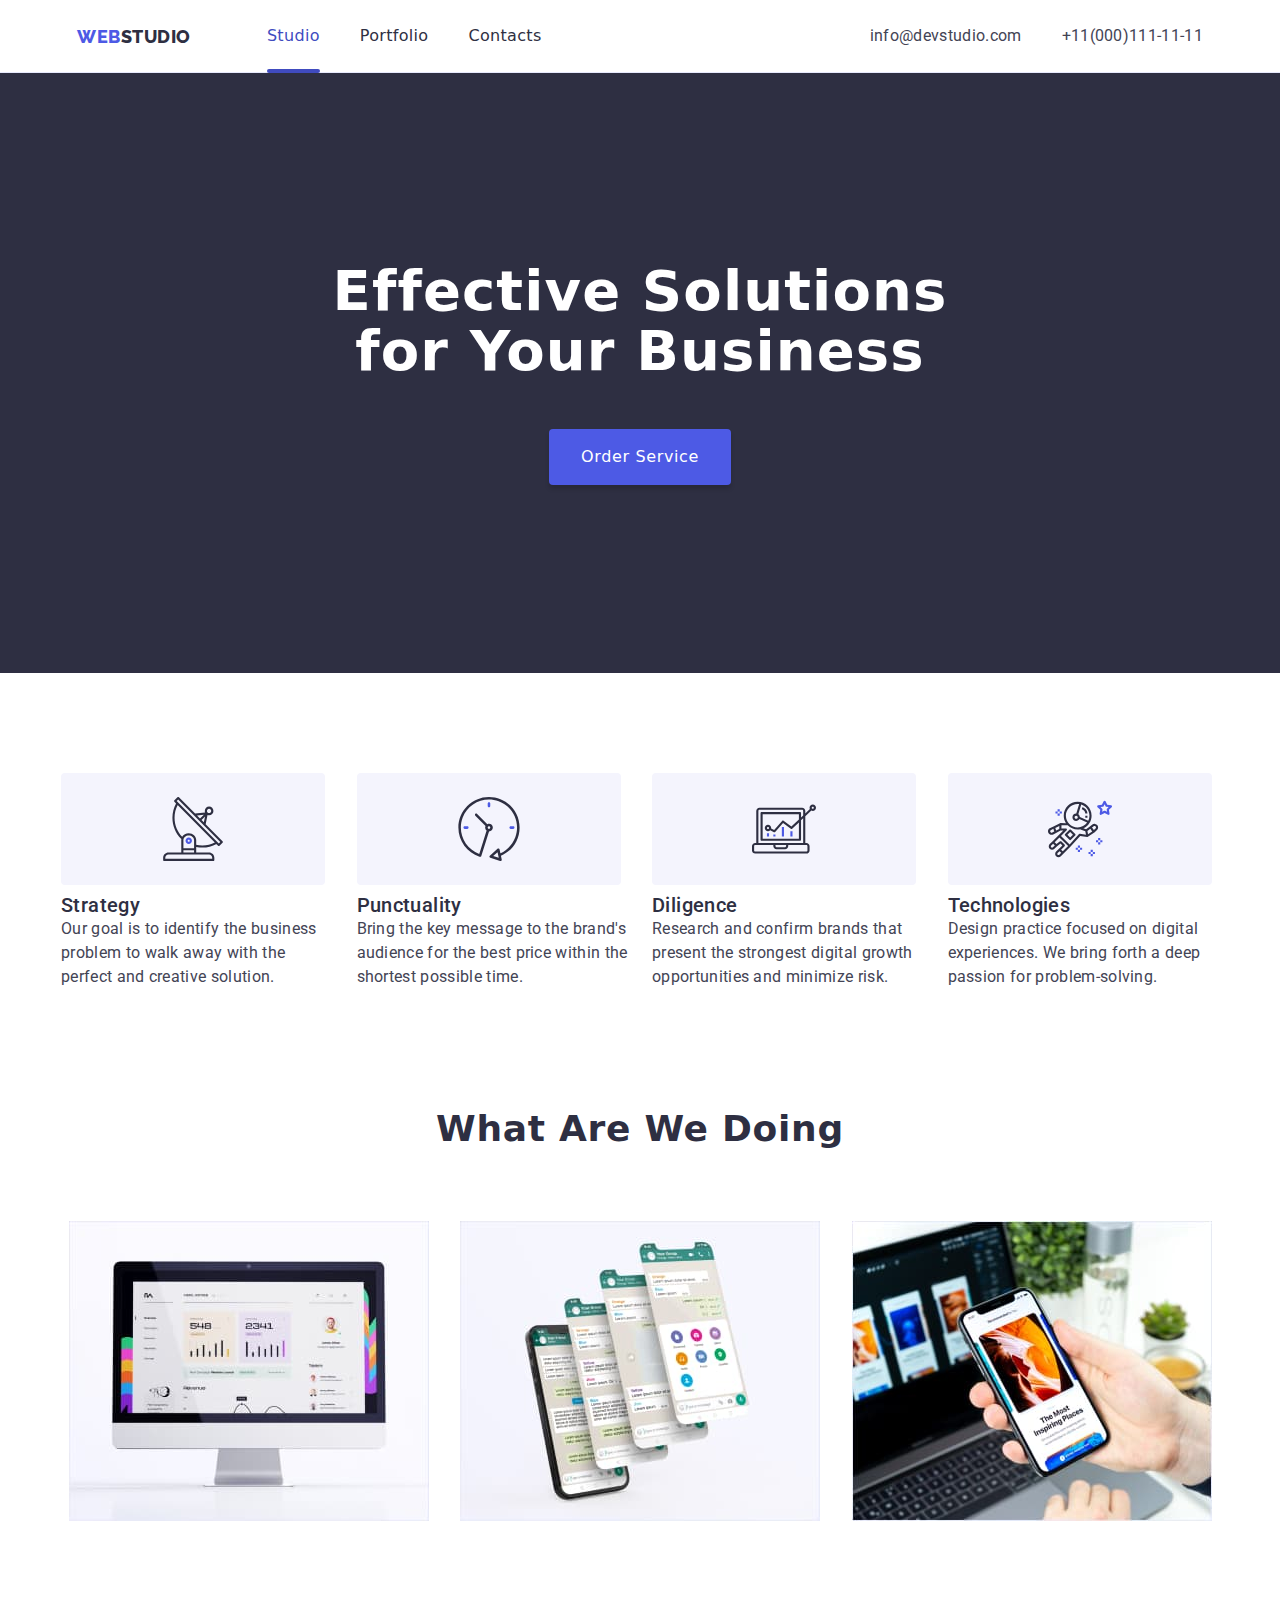
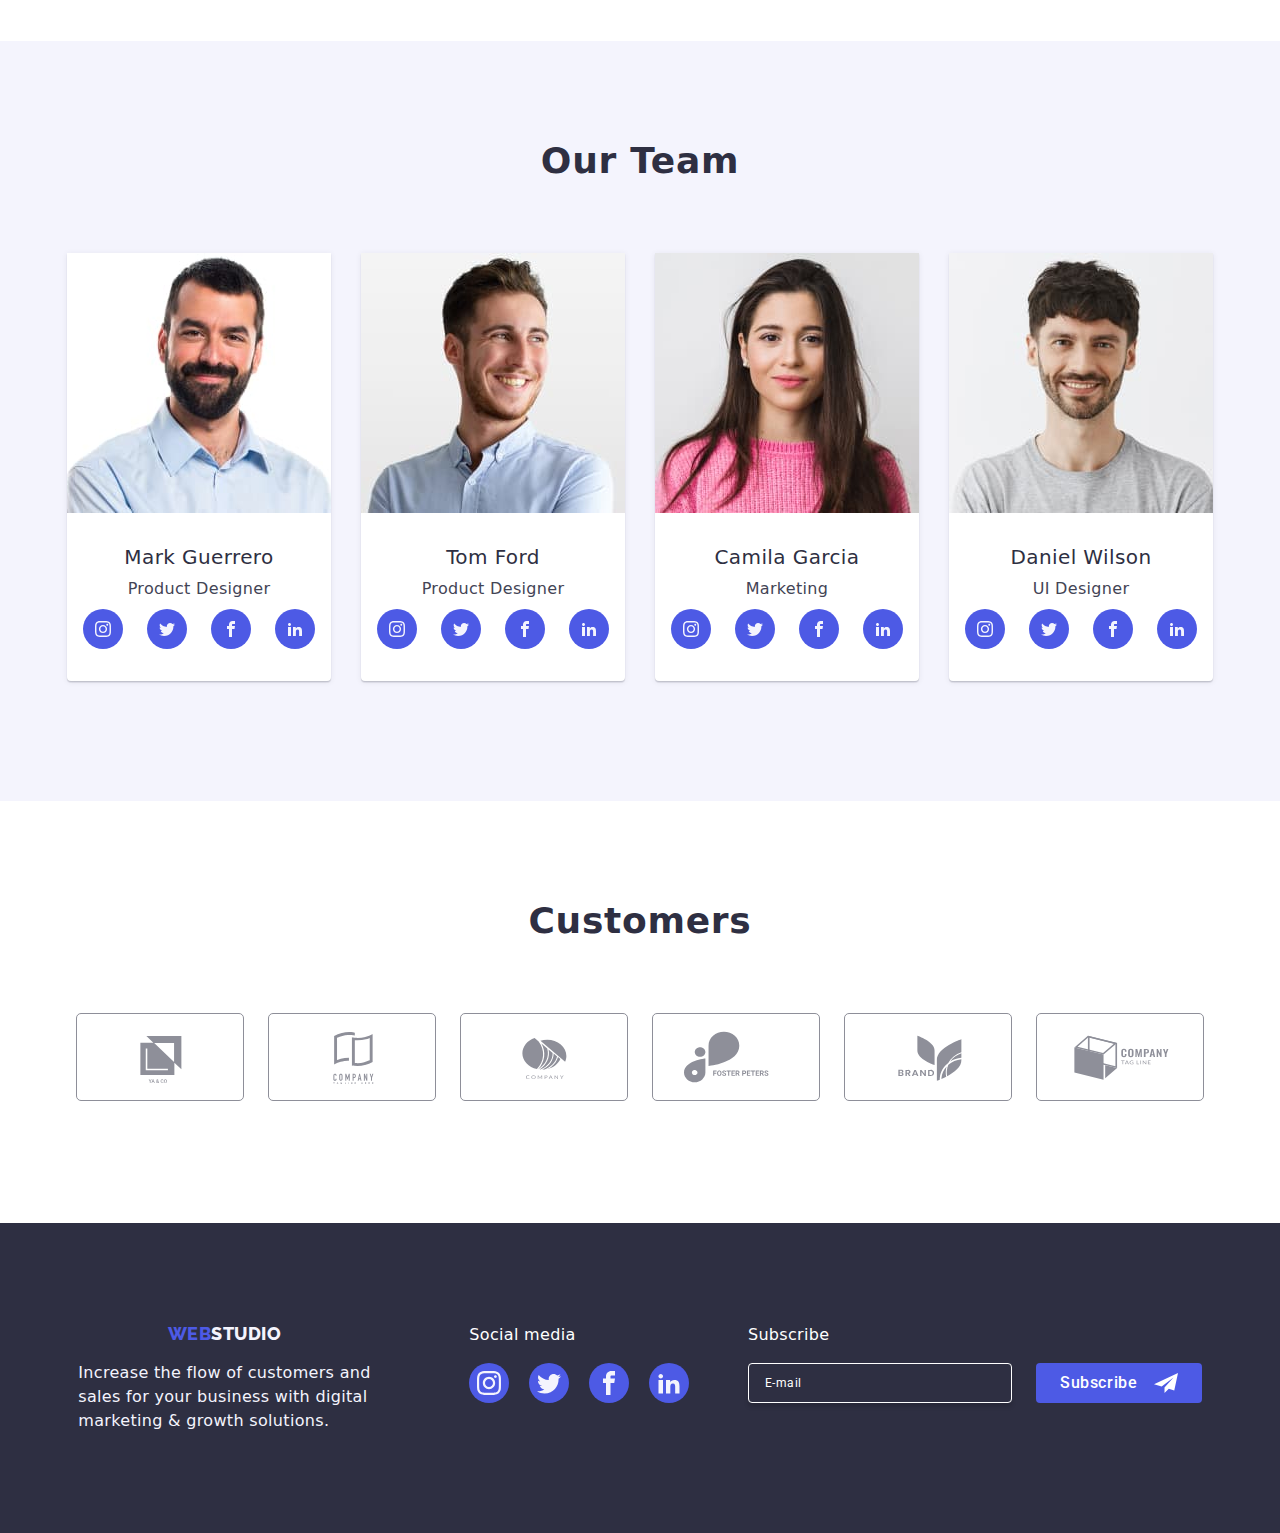
==== commit 7b3284ea: "update5" ====
--- a/index.html
+++ b/index.html
@@ -74,7 +74,7 @@
       <div class="menu-container js-menu-container" id="mobile-menu">
         <!-- Hamburger Menu Close Icon -->
         <button class="menu-toggle hamburger-close-button js-close-menu">
-          <svg class="menu-icon" width="32" height="32">
+          <svg class="menu-icon" width="18" height="18">
             <use href="./images/icons.svg#icon-hamburger-close"></use>
           </svg>
         </button>
--- a/css/styles.css
+++ b/css/styles.css
@@ -46,6 +46,7 @@
 
   @media screen and (min-width: 768px) {
     max-width: 768px;
+    padding: 0 0;
   }
 
   @media screen and (min-width: 1158px) {
@@ -230,6 +231,8 @@
     display: flex;
     flex-direction: column;
     gap: 12px;
+    align-items: flex-end;
+    margin-right: 16px;
   }
 
   @media screen and (min-width: 1158px) {
@@ -248,8 +251,25 @@
   color: var(--slate-color);
   transition: color 250ms cubic-bezier(0.4, 0, 0.2, 1);
 
+  @media screen and (min-width: 768px) {
+    color: var(--slate-color);
+    font-family: Roboto;
+    font-size: 12px;
+    font-style: normal;
+    font-weight: 400;
+    line-height: 14px;
+    letter-spacing: 0.48px;
+  }
+
   @media screen and (min-width: 1158px) {
     padding: 24px 0;
+    color: var(--slate-color);
+    font-family: Roboto;
+    font-size: 16px;
+    font-style: normal;
+    font-weight: 400;
+    line-height: 24px; /* 150% */
+    letter-spacing: 0.32px;
   }
 }
 
@@ -261,72 +281,7 @@
 /* Hero section */
 .hero {
   background-color: var(--navyblue, #2e2f42);
-  /* padding: 112px 0;
-  background-image: url(../images/hero-bg-d.png), url(../images/hero-bg-m.jpg),
-    linear-gradient(rgba(46, 47, 66, 0.7), rgba(46, 47, 66, 0.7));
-
-  background-repeat: no-repeat, no-repeat;
-  background-position: center, center;
-  background-size: cover, cover; */
-
-  /* @media screen and (min-width: 768px) {
-    background-image: unset;
-  } */
-
-  /* Mobile 2x */
-  /* @media (min-device-pixel-ratio: 2),
-    (min-resolution: 192dpi),
-    (min-resolution: 2dppx) {
-    background-image: url(../images/dark-hero-bg.png),
-      url(../images/hero-bg-m@2x.jpg),
-      linear-gradient(rgba(46, 47, 66, 0.7), rgba(46, 47, 66, 0.7));
-  } */
-
-  /* Tablet 1x */
-  /* @media screen and (min-width: 768px) {
-    padding: 112px 0;
-    background-image: url(../images/dark-hero-bg.png),
-      url(../images/hero-bg-t.jpg),
-      linear-gradient(rgba(46, 47, 66, 0.7), rgba(46, 47, 66, 0.7)); */
-
-  /* Tablet2x */
-  /* @media (min-device-pixel-ratio: 2),
-      (min-resolution: 192dpi),
-      (min-resolution: 2dppx) {
-      background-image: url(../images/dark-hero-bg.png),
-        url(../images/hero-bg-t@2x.jpg),
-        linear-gradient(rgba(46, 47, 66, 0.7), rgba(46, 47, 66, 0.7));
-    }
-  } */
-
-  /* Desktop 1x */
-  /* @media screen and (min-width: 1158px) {
-    padding: 188px 0;
-    background-image: url(../images/dark-hero-bg.png),
-      url(../images/hero-bg-d.jpg),
-      linear-gradient(rgba(46, 47, 66, 0.7), rgba(46, 47, 66, 0.7));
-    background-size: 1440px, 1440px; */
-
-  /* Desktop 2x */
-  /* @media (min-device-pixel-ratio: 2),
-      (min-resolution: 192dpi),
-      (min-resolution: 2dppx) {
-      background-image: url(../images/dark-hero-bg.png),
-        url(../images/hero-bg-d@2x.jpg),
-        linear-gradient(rgba(46, 47, 66, 0.7), rgba(46, 47, 66, 0.7));
-    }
-  } */
-}
-
-.hero-container {
-  display: flex;
-  flex-direction: column;
-  align-items: center;
-}
-
-.hero-section {
-  padding-top: 188px;
-  padding-bottom: 188px;
+  padding: 112px 0;
   background-image: linear-gradient(
       to right,
       rgba(46, 47, 66, 0.7),
@@ -386,6 +341,27 @@
   }
 }
 
+.hero-container {
+  display: flex;
+  flex-direction: column;
+  align-items: center;
+}
+
+.hero-section {
+  padding-top: 112px;
+  padding-bottom: 112px;
+
+  /* @media screen and (min-width: 768px) {
+    padding-top: 112px;
+    padding-bottom: 112px;
+  } */
+
+  @media screen and (min-width: 1158px) {
+    padding-top: 188px;
+    padding-bottom: 188px;
+  }
+}
+
 .hero-title {
   color: var(--white-color);
   font-size: 36px;
@@ -429,17 +405,20 @@
 
 /*  section 2-3*/
 .section {
-  padding-top: 96px;
-  padding-bottom: 96px;
-
-  @media screen and (min-width: 1158px) {
-    padding-top: 120px;
+  padding-bottom: 48px;
+  padding-top: 48px;
+
+  @media screen and (min-width: 768px) {
+    padding-top: 64px;
+    padding-bottom: 96px;
+  }
+
+  @media screen and (min-width: 1158px) {
+    padding-top: 100px;
     padding-bottom: 120px;
   }
 
   background-color: var(--white-color);
-  /* padding-top: 120px;
-  padding-bottom: 120px; */
 }
 
 .section-list-wrap {
@@ -460,6 +439,7 @@
     justify-content: center;
     column-gap: 24px;
     row-gap: 72px;
+    margin: 0 15px;
   }
 
   @media screen and (min-width: 1158px) {
@@ -470,6 +450,7 @@
     justify-content: center;
     column-gap: 24px;
     row-gap: 0;
+    margin: 0 0;
   }
 }
 
@@ -483,6 +464,10 @@
 
   @media screen and (min-width: 768px) {
     flex-wrap: wrap;
+    row-gap: 64px;
+    column-gap: 24px;
+    justify-content: space-evenly;
+
     /* width: calc((100% - 60px) / 2); */
   }
 
@@ -543,8 +528,47 @@
   letter-spacing: 0.72px;
 
   @media screen and (min-width: 768px) {
-  }
-  @media screen and (min-width: 1158px) {
+    text-align: left;
+  }
+
+  @media screen and (min-width: 1158px) {
+    font-family: Roboto;
+    font-size: 20px;
+    font-style: normal;
+    font-weight: 500;
+    line-height: 24px; /* 120% */
+    letter-spacing: 0.4px;
+    text-align: left;
+  }
+}
+
+.section-item-text {
+  color: var(--slate-color);
+  font-family: Roboto;
+  font-size: 16px;
+  font-style: normal;
+  font-weight: 500;
+  line-height: 24px; /* 150% */
+  letter-spacing: 0.32px;
+
+  @media screen and (min-width: 768px) {
+    color: var(--slate-color);
+    font-family: Roboto;
+    font-size: 16px;
+    font-style: normal;
+    font-weight: 500;
+    line-height: 24px; /* 150% */
+    letter-spacing: 0.32px;
+  }
+
+  @media screen and (min-width: 1158px) {
+    color: var(--slate-color);
+    font-family: Roboto;
+    font-size: 16px;
+    font-style: normal;
+    font-weight: 400;
+    line-height: 24px; /* 150% */
+    letter-spacing: 0.32px;
   }
 }
 
@@ -663,15 +687,6 @@
   align-items: center;
 }
 
-/* .customers-list {
-  display: flex;
-  gap: 24px;
-  flex-wrap: wrap;
-
-  @media screen and (min-width: 1158px) {
-    flex-wrap: nowrap;
-  }
-} */
 .customers-list {
   display: flex;
   flex-wrap: wrap;
@@ -685,6 +700,7 @@
     justify-content: center;
     column-gap: 24px;
     row-gap: 72px;
+    margin-left: 15px;
   }
 
   @media screen and (min-width: 1158px) {
@@ -693,6 +709,7 @@
     justify-content: center;
     column-gap: 24px;
     row-gap: 0;
+    margin-left: 0;
   }
 }
 
@@ -756,9 +773,8 @@
   display: flex;
   flex-direction: column;
   flex-wrap: wrap;
-  justify-content: center;
+  /* justify-content: left; */
   row-gap: 72px;
-  column-gap: 0;
 
   @media screen and (min-width: 768px) {
     display: flex;
@@ -766,15 +782,18 @@
     flex-wrap: wrap;
     column-gap: 24px;
     row-gap: 72px;
+    padding: 0 70px;
   }
 
   @media screen and (min-width: 1158px) {
     display: flex;
     flex-direction: row;
     flex-wrap: nowrap;
-    column-gap: 96px;
+    justify-content: space-around;
+    /* column-gap: 70px; */
     row-gap: 0;
     /* align-items: flex-start; */
+    padding: 0;
   }
 }
 
@@ -786,6 +805,8 @@
   @media screen and (min-width: 768px) {
     display: flex;
     flex-direction: row;
+    justify-content: space-between;
+
     gap: 24px;
   }
 
@@ -852,7 +873,9 @@
 .footer-text {
   color: var(--cloud-color);
   margin-top: 17px;
-  text-align: center;
+  display: flex;
+  justify-content: center;
+  text-align: left;
 }
 
 .footer-list {
@@ -889,7 +912,7 @@
   /* margin: 76px 0; */
 
   @media screen and (min-width: 1158px) {
-    /* margin: none; */
+    margin-left: 40px;
   }
 }
 
@@ -909,6 +932,7 @@
 
   @media screen and (min-width: 1158px) {
     text-align: left;
+    justify-content: left;
   }
 }
 
@@ -937,6 +961,20 @@
 }
 
 /* FOOTER FORM */
+.footer-form-container {
+  @media screen and (min-width: 768px, max-width: 1157px) {
+    display: flex;
+    flex-direction: row;
+    justify-content: left;
+    width: 84%;
+  }
+  @media screen and () {
+    display: flex;
+    flex-direction: row;
+    justify-content: left;
+    width: 84%;
+  }
+}
 
 .footer-form {
   display: flex;
@@ -1028,6 +1066,13 @@
   fill: currentColor;
 }
 
+.footer-form-field {
+  @media screen and (min-width: 768px) {
+    /* width: 264px; */
+    /* margin-left: 58px; */
+  }
+}
+
 /* Portfolio page*/
 /* Filters section */
 
@@ -1039,14 +1084,14 @@
 }
 
 .filters-section {
-  padding-top: 48px;
-
-  @media screen and (min-width: 768px) {
-    padding-top: 64px;
-  }
-
-  @media screen and (min-width: 768px) {
-    padding-top: 100px;
+  /* padding-top: 48px; */
+
+  @media screen and (min-width: 768px) {
+    /* padding-top: 64px; */
+  }
+
+  @media screen and (min-width: 768px) {
+    /* padding-top: 100px; */
   }
 }
 
@@ -1158,16 +1203,13 @@
   flex-wrap: wrap;
   gap: 48px;
 
-  /* justify-content: center; */
-  /* row-gap: 48px; */
-  /* column-gap: 24px; */
-
   @media screen and (min-width: 768px) {
     display: flex;
     flex-wrap: wrap;
-    justify-content: center;
+    justify-content: left;
     column-gap: 24px;
     row-gap: 72px;
+    margin: 0 16px;
   }
 
   @media screen and (min-width: 1158px) {
@@ -1214,7 +1256,7 @@
   position: absolute;
   top: 50%;
   left: 50%;
-  width: 408px;
+  width: 392px;
   padding: 72px 24px 24px 24px;
   background-color: var(--dairy-color);
   border-radius: 4px;
@@ -1225,6 +1267,14 @@
   transition: transform 250ms cubic-bezier(0.4, 0, 0.2, 1),
     box-shadow 250ms cubic-bezier(0.4, 0, 0.2, 1),
     background-color 250ms cubic-bezier(0.4, 0, 0.2, 1);
+
+  @media screen and (min-width: 768px) {
+    width: 408px;
+  }
+
+  @media screen and (min-width: 1158px) {
+    width: 408px;
+  }
 }
 
 .backdrop.is-hidden .modal {
@@ -1493,15 +1543,27 @@
   top: 24px;
   right: 24px;
   padding: 0;
-  width: 30px;
-  height: 30px;
-  background-color: var(--cornflower, #e7e9fc);
-  color: var(--navyblue, #2e2f42);
+  width: 24px;
+  height: 24px;
+  background-color: var(--cornflower-color);
+  color: var(--navyblue-color);
   border: 1px solid rgba(0, 0, 0, 0.1);
   border-radius: 15px;
   cursor: pointer;
   transition: background-color 250ms cubic-bezier(0.4, 0, 0.2, 1),
+    border 250ms cubic-bezier(0.4, 0, 0.2, 1),
     color 250ms cubic-bezier(0.4, 0, 0.2, 1);
+}
+
+.menu-close-icon {
+  fill: currentColor;
+}
+
+.menu-close-icon:hover,
+.menu-close-icon:focus {
+  color: var(--white-color);
+  background-color: var(--ocean-color);
+  border: 1px solid var(--ocean-color);
 }
 
 /* Mobile Navigation */
